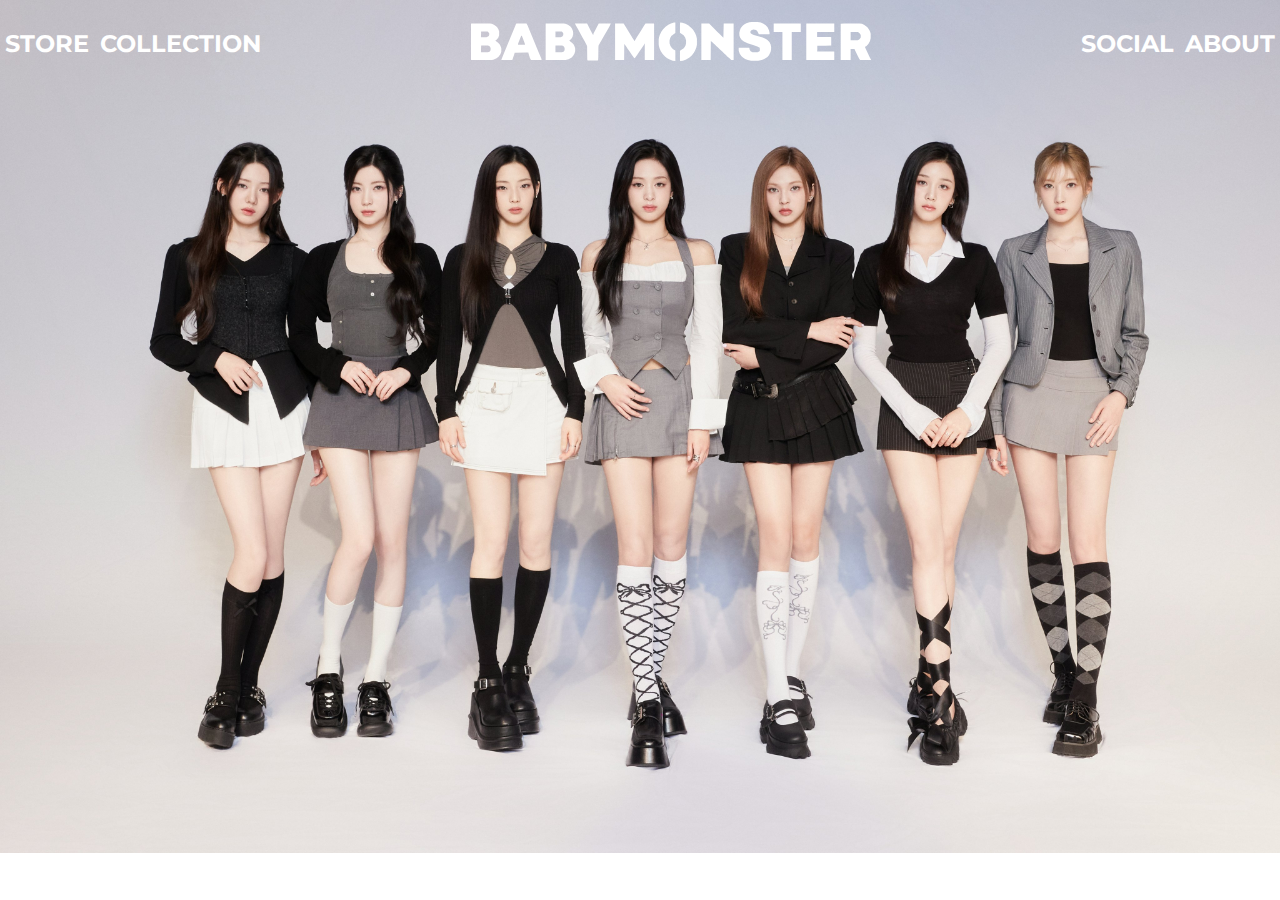
==== index.html @ 0976c5da "changes" ====
<!DOCTYPE html>
<html lang="en">
<head>
    <meta charset="utf-8">
	<meta name="viewport" content="width=device-width">
	<title>ASG 1</title>
	<link href="Normalize.css" rel="stylesheet" type="text/css" />
	<link href="style.css" rel="stylesheet" type="text/css" />
	<link rel="preconnect" href="https://fonts.googleapis.com">
	<link rel="preconnect" href="https://fonts.gstatic.com" crossorigin>
	<link href="https://fonts.googleapis.com/css2?family=Agdasima:wght@400;700&family=Montserrat:ital,wght@0,100..900;1,100..900&family=Open+Sans:ital,wght@0,300..800;1,300..800&display=swap" rel="stylesheet">
</head>
<body>
	<header>
		<nav>
			<h2 id="store">STORE</h2>
			<h2 id="collection">COLLECTION</h2>
			<a href="https://jeffnwee.github.io/asg-1/"><img src="img/BABYMONSTER Logo.svg" alt="BABYMONSTER Logo" id="main_logo"></a>
			<h2 id="social">SOCIAL</h2>
			<h2 id="about">ABOUT</h2>
		</nav>
	</header>
</body>
---- style.css ----
body {
    background-image: url(img/BABYMONSTER\ Background\ Image.jpg);
    background-size: 100%;
    background-repeat: no-repeat;
    max-width: 100%;
    height: auto;
}

nav {
    display: flex;
    flex-flow: row;
    justify-content: space-around;
    align-items: center;
    margin-top: 10px;  
}

#collection {
    margin-right: 200px;
}

#social {
    margin-left: 200px;
}

#main_logo {
    width: 400px;
    height: auto;
}

h2 {
    font-family: "Montserrat";
    font-weight: 700;
    color: white;
}
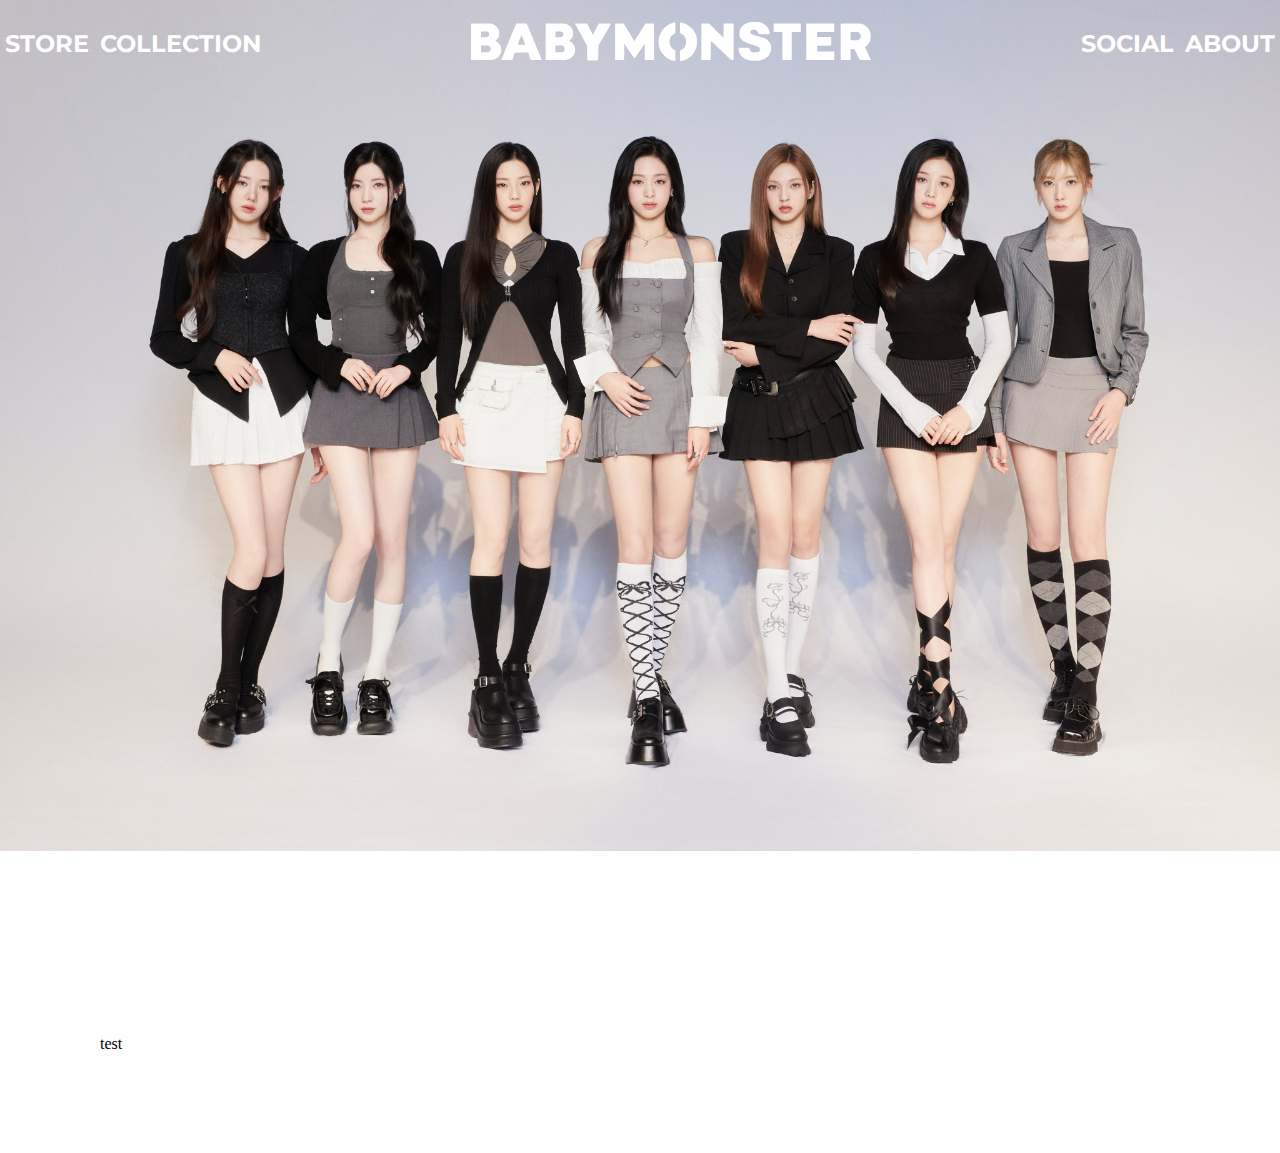
==== commit edd3dc28: "12/11" ====
--- a/index.html
+++ b/index.html
@@ -20,4 +20,8 @@
 			<h2 id="about">ABOUT</h2>
 		</nav>
 	</header>
+	<section class="wrapper">
+		<img id="page1" class="page1" src="img/BABYMONSTER Background Image.jpg" alt="">
+		<div id="page2">test</div>
+	</section>
 </body>--- a/style.css
+++ b/style.css
@@ -1,9 +1,6 @@
 body {
-    background-image: url(img/BABYMONSTER\ Background\ Image.jpg);
-    background-size: 100%;
-    background-repeat: no-repeat;
-    max-width: 100%;
-    height: auto;
+    scroll-snap-type: y mandatory;
+    overflow-y: scroll;
 }
 
 nav {
@@ -11,7 +8,11 @@
     flex-flow: row;
     justify-content: space-around;
     align-items: center;
-    margin-top: 10px;  
+    margin-top: 10px; 
+}
+
+header {
+    position: relative;
 }
 
 #collection {
@@ -32,3 +33,17 @@
     font-weight: 700;
     color: white;
 }
+
+#page1 {
+    position: relative;
+    background-size: 100%;
+    background-repeat: no-repeat;
+    max-width: 100%;
+    height: auto;
+    z-index: -1;
+    top: -80px;
+}
+
+#page2 {
+    padding: 100px; 
+}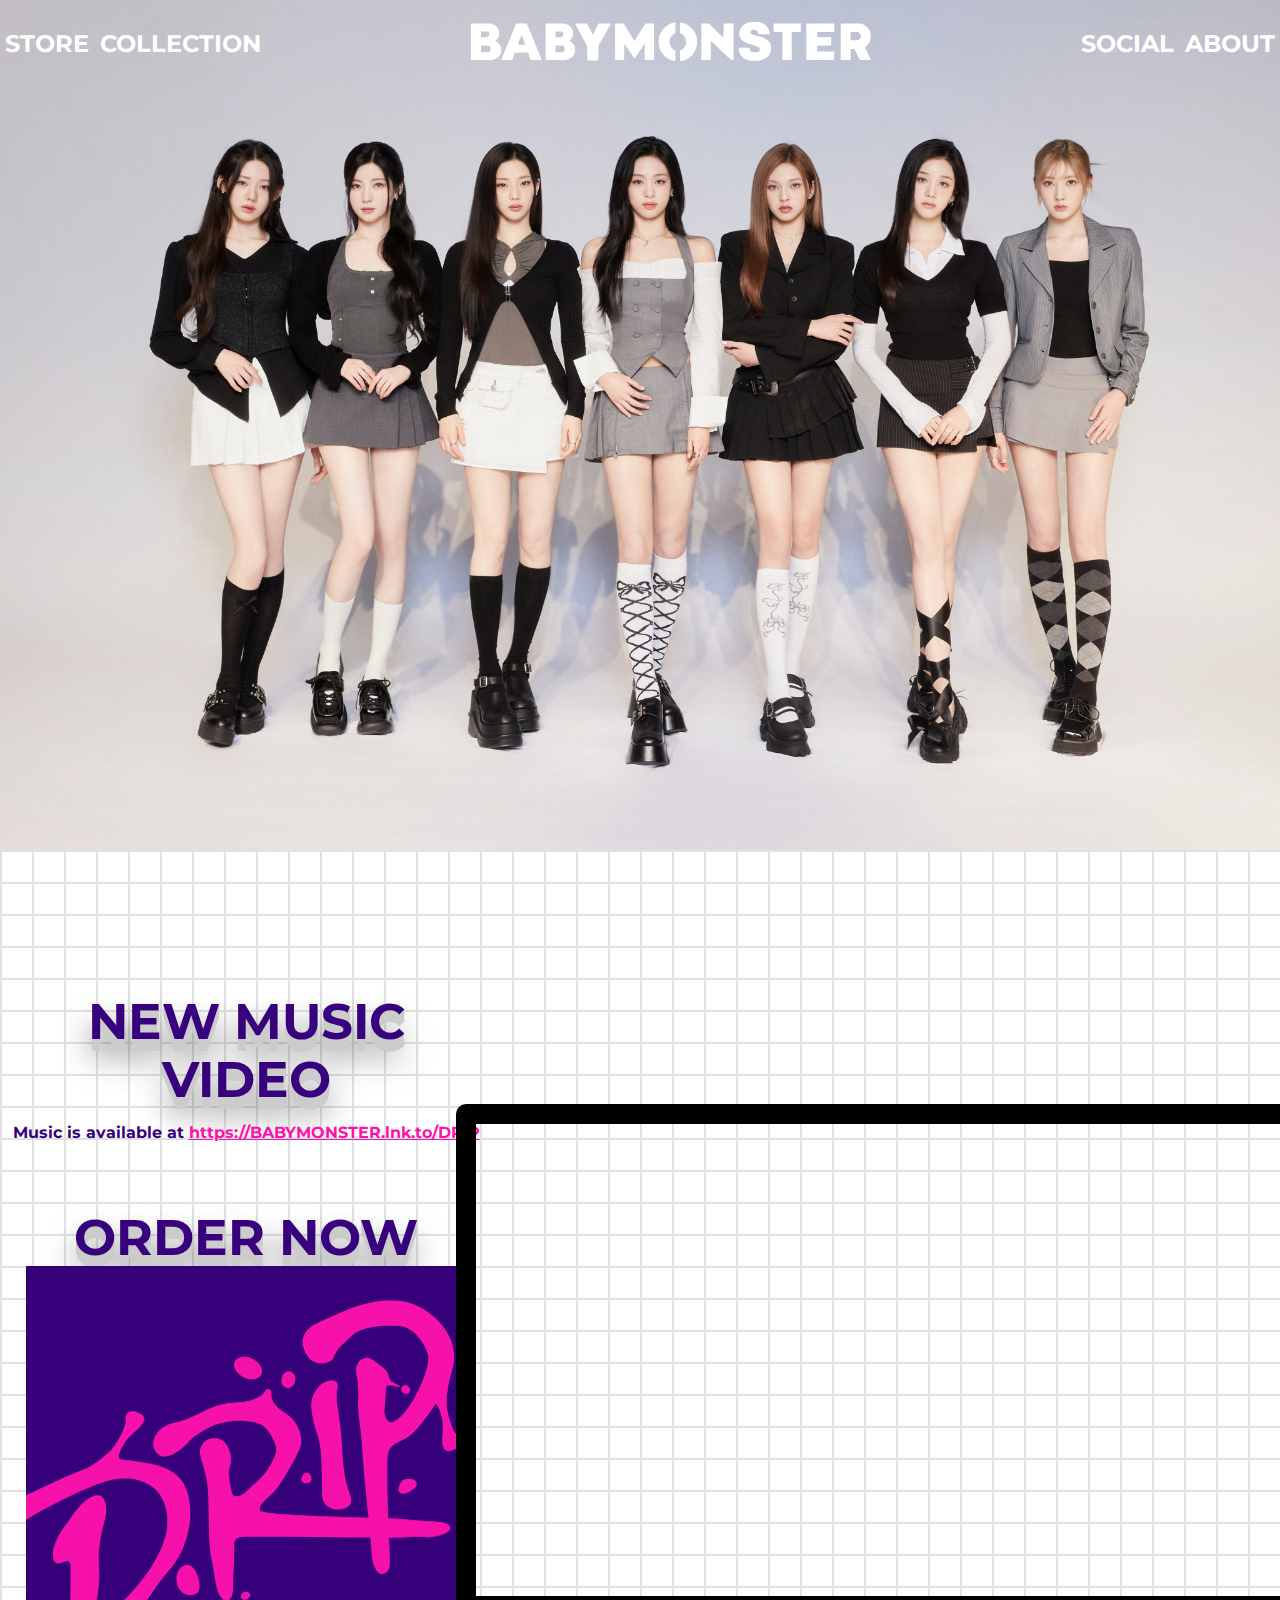
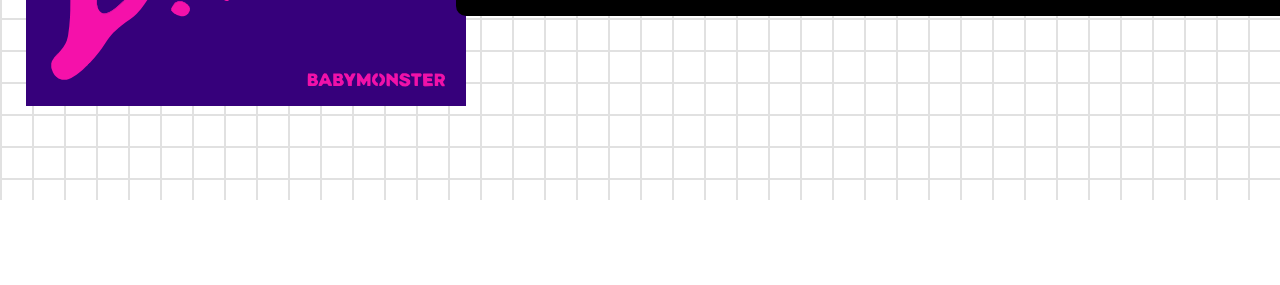
==== commit f6f5b350: "12/11" ====
--- a/index.html
+++ b/index.html
@@ -20,8 +20,18 @@
 			<h2 id="about">ABOUT</h2>
 		</nav>
 	</header>
-	<section class="wrapper">
-		<img id="page1" class="page1" src="img/BABYMONSTER Background Image.jpg" alt="">
-		<div id="page2">test</div>
-	</section>
-</body>+	<div class="wrapper">
+		<img id="page1" class="page1" src="img/BABYMONSTER Background Image.jpg" alt="BABYMONSTER Background">
+		<section id="page2">
+			<div class="left-content">
+				<h3 id="news_title">NEW MUSIC VIDEO</h3>
+				<p class="page2_content">Music is available at <a id="drip_link" href="https://BABYMONSTER.lnk.to/DRIP">https://BABYMONSTER.lnk.to/DRIP</a></p>
+				<p id="order_now">ORDER NOW</p>
+				<img src="img/drip album.svg" alt="DRIP Album">
+			</div>
+			<div class="right-content">
+				<iframe id="drip_video" width="840" height="472.5" src="https://www.youtube.com/embed/Zp-Jhuhq0bQ?si=-luTTjIIxSfzU5Ah" title="DRIP M/V" frameborder="0" allow="accelerometer; autoplay; clipboard-write; encrypted-media; gyroscope; picture-in-picture; web-share" referrerpolicy="strict-origin-when-cross-origin" allowfullscreen></iframe>
+			</div>
+		</section>
+	</div>
+</body>	--- a/style.css
+++ b/style.css
@@ -45,5 +45,94 @@
 }
 
 #page2 {
-    padding: 100px; 
+    position: relative;
+    display: flex;
+    justify-content: center;
+    align-items: center;
+    height: 100vh;
+    padding-top: 50px;
+    background-image: linear-gradient(#e1e1e1 2px, transparent 2px), linear-gradient(to right, #e1e1e1 2px, transparent 2px);
+    background-size: 32px 32px;
+    background-color: #ffffff;
+    top: -85px;
+    gap: 20px;
+}
+
+.left-content, .right-content {
+    display: flex;
+    flex-direction: column;
+    align-items: center;
+}
+
+.left-content {
+    width: 40%;
+}
+
+.right-content {
+    width: 60%;
+}
+
+.content-center {
+    display: flex;
+    flex-direction: column;
+    align-items: center;
+}
+
+#news_title {
+    font-family: "Montserrat";
+    font-weight: 700;
+    color: #37007c;
+    font-size: 50px;
+    margin: 0;
+    text-align: center;
+    text-shadow: 0 1px 0 #ccc, 0 2px 0 #ccc,
+                0 3px 0 #ccc, 0 4px 0 #ccc,
+                0 5px 0 #ccc, 0 6px 0 #ccc,
+                0 7px 0 #ccc, 0 8px 0 #ccc,
+                0 9px 0 #ccc, 0 10px 0 #ccc,
+                0 11px 0 #ccc, 0 12px 0 #ccc,
+                0 20px 30px rgba(0, 0, 0, 0.5);
+}
+
+#drip_video {
+    margin-top: 20px;
+    border-style: solid;
+    border-width: 20px;
+    border-radius: 10px;
+}
+
+.page2_content {
+    font-family: "Montserrat";
+    font-weight: 700;
+    color: #37007c;
+}
+
+#order_now {
+    font-family: "Montserrat";
+    font-weight: 700;
+    color: #37007c;
+    font-size: 50px;
+    margin: 0;
+    margin-top: 50px;
+    text-align: center;
+    text-shadow: 0 1px 0 #ccc, 0 2px 0 #ccc,
+                0 3px 0 #ccc, 0 4px 0 #ccc,
+                0 5px 0 #ccc, 0 6px 0 #ccc,
+                0 7px 0 #ccc, 0 8px 0 #ccc,
+                0 9px 0 #ccc, 0 10px 0 #ccc,
+                0 11px 0 #ccc, 0 12px 0 #ccc,
+                0 20px 30px rgba(0, 0, 0, 0.5);
+}
+
+#drip_link {
+    box-shadow: inset 0 0 0 0 #f913ab;
+    color: #f913ab;
+    margin: 0 -.25rem;
+    padding: 0 .25rem;
+    transition: color .3s ease-in-out, box-shadow .3s ease-in-out;
+}
+
+#drip_link:hover {
+    box-shadow: inset 300px 0 0 0 #f913ab;
+    color: white;
 }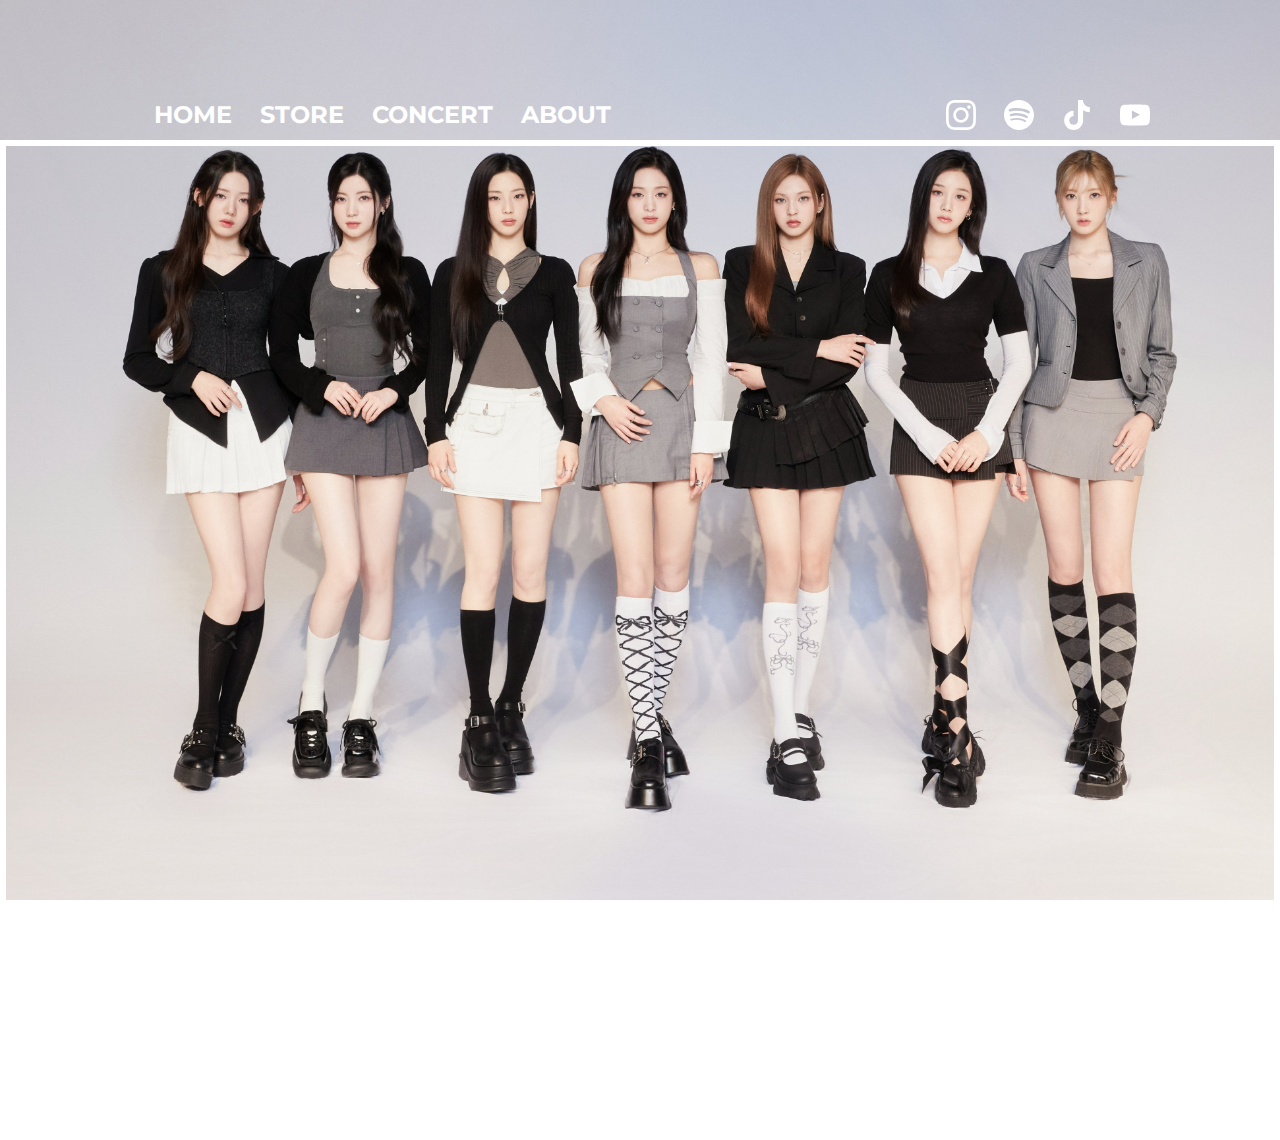
==== commit 8b3d61ac: "25/11" ====
--- a/index.html
+++ b/index.html
@@ -13,25 +13,20 @@
 <body>
 	<header>
 		<nav>
-			<h2 id="store">STORE</h2>
-			<h2 id="collection">COLLECTION</h2>
-			<a href="https://jeffnwee.github.io/asg-1/"><img src="img/BABYMONSTER Logo.svg" alt="BABYMONSTER Logo" id="main_logo"></a>
-			<h2 id="social">SOCIAL</h2>
+			<h2 id="store">HOME</h2>
+			<h2 id="collection">STORE</h2>
+			<h2 id="social">CONCERT</h2>
 			<h2 id="about">ABOUT</h2>
-		</nav>
+			<img class="social-icons" id="instagram" src="img/instagram.svg" alt="Instagram Logo">
+			<img class="social-icons" id="spotify" src="img/spotify.svg" alt="Spotify Logo">
+			<img class="social-icons" id="tiktok" src="img/tiktok.svg" alt="TikTok Logo">
+			<img class="social-icons" id="youtube" src="img/youtube.svg" alt="Youtube Logo">
+		</nav>	
 	</header>
 	<div class="wrapper">
+		<div class="box-container">
+			<div class="box"></div>
+		</div>
 		<img id="page1" class="page1" src="img/BABYMONSTER Background Image.jpg" alt="BABYMONSTER Background">
-		<section id="page2">
-			<div class="left-content">
-				<h3 id="news_title">NEW MUSIC VIDEO</h3>
-				<p class="page2_content">Music is available at <a id="drip_link" href="https://BABYMONSTER.lnk.to/DRIP">https://BABYMONSTER.lnk.to/DRIP</a></p>
-				<p id="order_now">ORDER NOW</p>
-				<img src="img/drip album.svg" alt="DRIP Album">
-			</div>
-			<div class="right-content">
-				<iframe id="drip_video" width="840" height="472.5" src="https://www.youtube.com/embed/Zp-Jhuhq0bQ?si=-luTTjIIxSfzU5Ah" title="DRIP M/V" frameborder="0" allow="accelerometer; autoplay; clipboard-write; encrypted-media; gyroscope; picture-in-picture; web-share" referrerpolicy="strict-origin-when-cross-origin" allowfullscreen></iframe>
-			</div>
-		</section>
 	</div>
 </body>	--- a/style.css
+++ b/style.css
@@ -1,6 +1,22 @@
+* {
+    margin: 0;
+    padding: 0;
+    box-sizing: border-box;
+}
+
 body {
     scroll-snap-type: y mandatory;
     overflow-y: scroll;
+    margin: 0;
+    height: auto;
+    background-color: transparent; /* Ensure the body has no color */
+}
+
+header {
+    position: relative;
+    z-index: 2; /* Keep the nav bar above the image */
+    margin: 0;
+    padding: 0;
 }
 
 nav {
@@ -8,131 +24,69 @@
     flex-flow: row;
     justify-content: space-around;
     align-items: center;
-    margin-top: 10px; 
-}
-
-header {
-    position: relative;
-}
-
-#collection {
-    margin-right: 200px;
-}
-
-#social {
-    margin-left: 200px;
-}
-
-#main_logo {
-    width: 400px;
-    height: auto;
+    position: absolute; /* Make the nav not fixed, but still positioned */
+    top: 0; /* Position it at the top of the screen */
+    width: 80%;
+    padding: 20px 0;
+    z-index: 3; /* Ensure it is above the background */
+    background-color: transparent;
+    margin-top: 80px;
+    margin-left: 140px;
 }
 
 h2 {
     font-family: "Montserrat";
     font-weight: 700;
     color: white;
+    font-size: 1.5rem; /* Adjust font size */
+}
+
+.social-icons {
+    width: 30px;
+    height: 30px;
+    margin: 0; /* Add space between social icons */
+}
+
+.wrapper {
+    position: relative;
+    padding-top: 90px; /* Space for the nav bar, pushing down the content */
 }
 
 #page1 {
-    position: relative;
-    background-size: 100%;
-    background-repeat: no-repeat;
-    max-width: 100%;
-    height: auto;
-    z-index: -1;
-    top: -80px;
+    position: absolute;
+    top: 0;
+    left: 0;
+    width: 100%;
+    height: 100vh; /* Ensure the background fills the viewport */
+    object-fit: cover; /* Ensure the image stretches to fill the area */
+    object-position: top; /* Make sure the top part of the image is visible */
+    z-index: -1; /* Ensure the background stays behind the content */
 }
 
-#page2 {
-    position: relative;
+.box-container {
     display: flex;
     justify-content: center;
     align-items: center;
-    height: 100vh;
-    padding-top: 50px;
-    background-image: linear-gradient(#e1e1e1 2px, transparent 2px), linear-gradient(to right, #e1e1e1 2px, transparent 2px);
-    background-size: 32px 32px;
-    background-color: #ffffff;
-    top: -85px;
-    gap: 20px;
+    position: absolute;
+    top: 50%;  /* Vertically center the box */
+    left: 50%;  /* Horizontally center the box */
+    transform: translate(-50%, -50%); /* Truly center the box */
+    width: 100%;
+    height: 100%;
 }
 
-.left-content, .right-content {
-    display: flex;
-    flex-direction: column;
-    align-items: center;
+.box {
+    width: 1450px;
+    height: 1000px;
+    border: 6px solid white;
+    background-color: transparent;
+    margin-top: 1190px;
 }
 
-.left-content {
-    width: 40%;
+#about {
+    margin-right: 10%;
 }
 
-.right-content {
-    width: 60%;
+#instagram {
+    margin-left: 20%;
 }
-
-.content-center {
-    display: flex;
-    flex-direction: column;
-    align-items: center;
-}
-
-#news_title {
-    font-family: "Montserrat";
-    font-weight: 700;
-    color: #37007c;
-    font-size: 50px;
-    margin: 0;
-    text-align: center;
-    text-shadow: 0 1px 0 #ccc, 0 2px 0 #ccc,
-                0 3px 0 #ccc, 0 4px 0 #ccc,
-                0 5px 0 #ccc, 0 6px 0 #ccc,
-                0 7px 0 #ccc, 0 8px 0 #ccc,
-                0 9px 0 #ccc, 0 10px 0 #ccc,
-                0 11px 0 #ccc, 0 12px 0 #ccc,
-                0 20px 30px rgba(0, 0, 0, 0.5);
-}
-
-#drip_video {
-    margin-top: 20px;
-    border-style: solid;
-    border-width: 20px;
-    border-radius: 10px;
-}
-
-.page2_content {
-    font-family: "Montserrat";
-    font-weight: 700;
-    color: #37007c;
-}
-
-#order_now {
-    font-family: "Montserrat";
-    font-weight: 700;
-    color: #37007c;
-    font-size: 50px;
-    margin: 0;
-    margin-top: 50px;
-    text-align: center;
-    text-shadow: 0 1px 0 #ccc, 0 2px 0 #ccc,
-                0 3px 0 #ccc, 0 4px 0 #ccc,
-                0 5px 0 #ccc, 0 6px 0 #ccc,
-                0 7px 0 #ccc, 0 8px 0 #ccc,
-                0 9px 0 #ccc, 0 10px 0 #ccc,
-                0 11px 0 #ccc, 0 12px 0 #ccc,
-                0 20px 30px rgba(0, 0, 0, 0.5);
-}
-
-#drip_link {
-    box-shadow: inset 0 0 0 0 #f913ab;
-    color: #f913ab;
-    margin: 0 -.25rem;
-    padding: 0 .25rem;
-    transition: color .3s ease-in-out, box-shadow .3s ease-in-out;
-}
-
-#drip_link:hover {
-    box-shadow: inset 300px 0 0 0 #f913ab;
-    color: white;
-}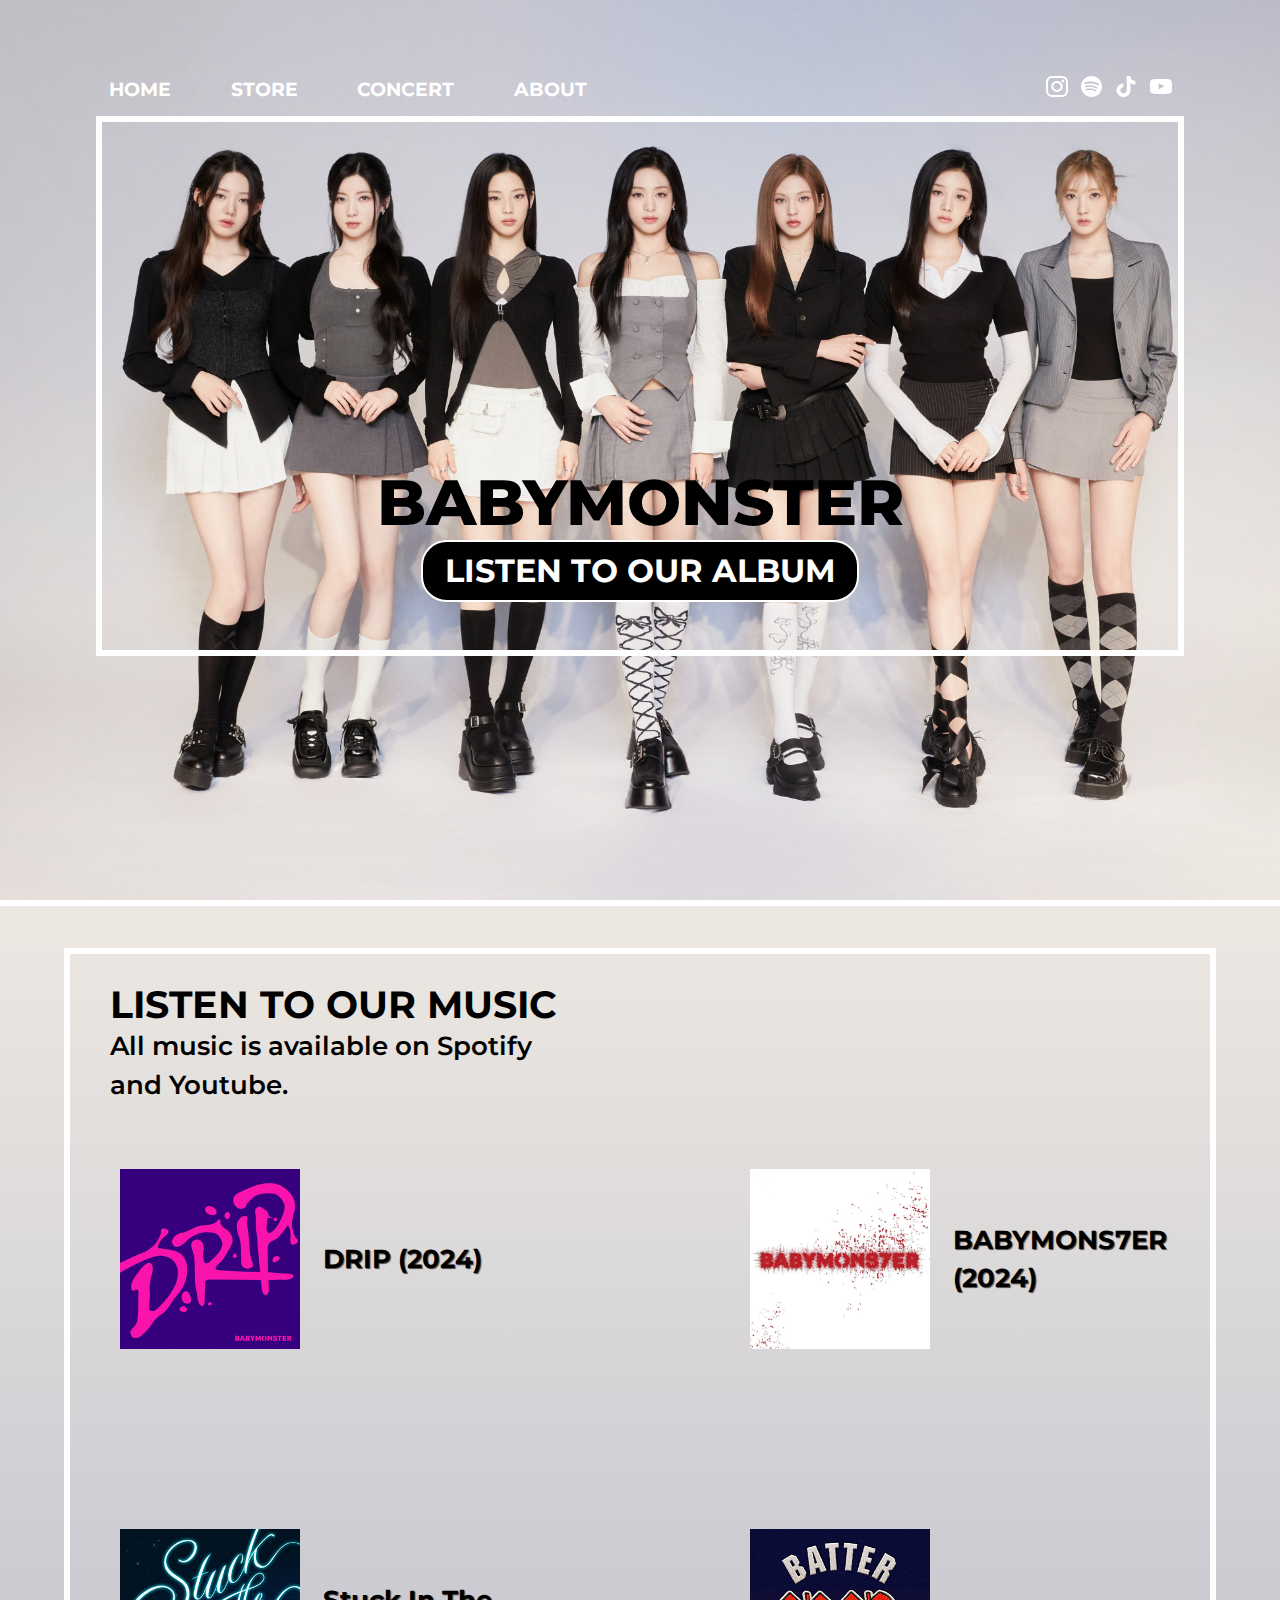
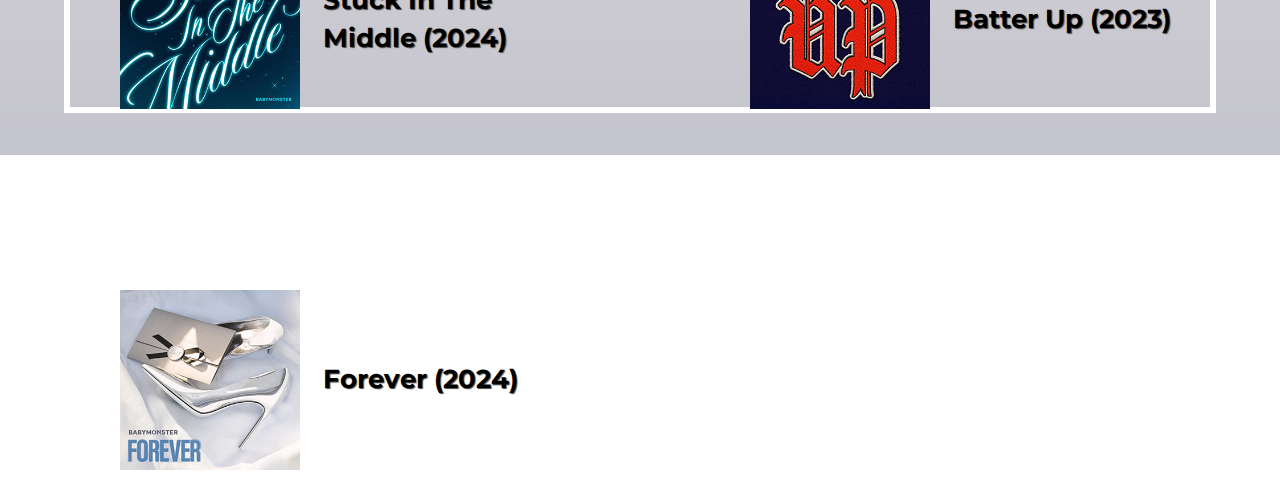
==== commit 342027cd: "28/11" ====
--- a/index.html
+++ b/index.html
@@ -2,31 +2,91 @@
 <html lang="en">
 <head>
     <meta charset="utf-8">
-	<meta name="viewport" content="width=device-width">
-	<title>ASG 1</title>
-	<link href="Normalize.css" rel="stylesheet" type="text/css" />
-	<link href="style.css" rel="stylesheet" type="text/css" />
-	<link rel="preconnect" href="https://fonts.googleapis.com">
-	<link rel="preconnect" href="https://fonts.gstatic.com" crossorigin>
-	<link href="https://fonts.googleapis.com/css2?family=Agdasima:wght@400;700&family=Montserrat:ital,wght@0,100..900;1,100..900&family=Open+Sans:ital,wght@0,300..800;1,300..800&display=swap" rel="stylesheet">
+    <meta name="viewport" content="width=device-width">
+    <title>BABYMONSTER</title>
+    <link href="Normalize.css" rel="stylesheet" type="text/css" />
+    <link href="style.css" rel="stylesheet" type="text/css" />
+    <link rel="preconnect" href="https://fonts.googleapis.com">
+    <link rel="preconnect" href="https://fonts.gstatic.com" crossorigin>
+    <link href="https://fonts.googleapis.com/css2?family=Agdasima:wght@400;700&family=Montserrat:ital,wght@0,100..900;1,100..900&family=Open+Sans:ital,wght@0,300..800;1,300..800&display=swap" rel="stylesheet">
 </head>
 <body>
-	<header>
-		<nav>
-			<h2 id="store">HOME</h2>
-			<h2 id="collection">STORE</h2>
-			<h2 id="social">CONCERT</h2>
-			<h2 id="about">ABOUT</h2>
-			<img class="social-icons" id="instagram" src="img/instagram.svg" alt="Instagram Logo">
-			<img class="social-icons" id="spotify" src="img/spotify.svg" alt="Spotify Logo">
-			<img class="social-icons" id="tiktok" src="img/tiktok.svg" alt="TikTok Logo">
-			<img class="social-icons" id="youtube" src="img/youtube.svg" alt="Youtube Logo">
-		</nav>	
-	</header>
-	<div class="wrapper">
-		<div class="box-container">
-			<div class="box"></div>
-		</div>
-		<img id="page1" class="page1" src="img/BABYMONSTER Background Image.jpg" alt="BABYMONSTER Background">
-	</div>
-</body>	+    <section id="page1">
+        <header>
+            <nav>
+                <div id="nav-box-words">
+                    <a class="nav-bar" id="home" href="index.html">HOME</a>
+                    <a class="nav-bar" id="store" href="store.html">STORE</a>
+                    <a class="nav-bar" id="concert" href="concert.html">CONCERT</a>
+                    <a class="nav-bar" id="about" href="about.html">ABOUT</a>
+                </div>
+                <div id="nav-box-social">
+                    <a href="https://www.instagram.com/babymonster_ygofficial/?hl=en" target="_blank">
+                        <img class="social-icons" id="instagram" src="img/instagram.svg" alt="Instagram Logo">
+                    </a>
+                    <a href="https://open.spotify.com/artist/1SIocsqdEefUTE6XKGUiVS" target="_blank">
+                        <img class="social-icons" id="spotify" src="img/spotify.svg" alt="Spotify Logo">
+                    </a>
+                    <a href="https://www.tiktok.com/@babymonster_yg_tiktok?lang=en" target="_blank">
+                        <img class="social-icons" id="tiktok" src="img/tiktok.svg" alt="TikTok Logo">
+                    </a>
+                    <a href="https://www.youtube.com/channel/UCqwUnggBBct-AY2lAdI88jQ" target="_blank">
+                        <img class="social-icons" id="youtube" src="img/youtube.svg" alt="Youtube Logo">
+                    </a>
+                </div>
+            </nav>
+        </header>
+        <div class="box-container">
+            <div class="box">
+                <div class="box-content">
+                    <p class="main-logo">BABYMONSTER</p>
+                    <button class="album-button" onclick="scrollToPage2()">LISTEN TO OUR ALBUM</button>
+                </div>
+            </div>
+        </div>
+    </section>
+    <section id="page2">
+        <div class="box-container">
+            <div class="box">
+                <div class="box-content">
+                    <h2>LISTEN TO OUR MUSIC</h2>
+                    <p>All music is available on Spotify<br>and Youtube.</p>
+                    <div class="album-content">
+                        <div class="album">
+                            <a href="https://open.spotify.com/album/6Lp82GTJXzgtIopT0g7N7k?si=uk6y55k2RQSVbbXw8c08iQ" target="_blank">
+                                <img src="img/DRIP.jpeg" alt="DRIP Album" width="316px" height="316px">
+                                <p>DRIP (2024)</p>
+                            </a>
+                        </div>
+                        <div class="album">
+                            <a href="https://open.spotify.com/album/0eSbsl3j8jz96LC2NCLPc4?si=ACvRfNjORsu-9yklC9oc8w" target="_blank">
+                                <img src="img/babymons7er.jpg" alt="BABYMONS7ER Album">
+                                <p>BABYMONS7ER (2024)</p>
+                            </a>
+                        </div>
+                        <div class="album">
+                            <a href="https://open.spotify.com/album/7anlDz5EpVJ4aXmWvaSbzM?si=qaqbuiLOR4yC8idnhZsmvA" target="_blank">
+                                <img src="img/stuck-in-the-middle.png" alt="Stuck In The Middle Album">
+                                <p>Stuck In The Middle (2024)</p>
+                            </a>
+                        </div>
+                        <div class="album">
+                            <a href="https://open.spotify.com/album/2CSQuvvt3XHLDX36O3nRv7?si=lZfY7176QaKPV-OyTm6aSw" target="_blank">
+                                <img src="img/batter-up.png" alt="Batter Up Album">
+                                <p>Batter Up (2023)</p>
+                            </a>
+                        </div>
+                        <div class="album">
+                            <a href="https://open.spotify.com/album/0OY9cZ5lO1htGmLYC4eX4B?si=_5cH0dFXRw-0vH7W7krD1w" target="_blank">
+                                <img src="img/forever.png" alt="Forever Album">
+                                <p>Forever (2024)</p>
+                            </a>
+                        </div>
+                    </div>
+                </div>
+            </div>
+        </div>
+    </section>
+    <script src="script.js"></script>
+</body>
+</html>
--- a/style.css
+++ b/style.css
@@ -8,85 +8,424 @@
     scroll-snap-type: y mandatory;
     overflow-y: scroll;
     margin: 0;
+    height: 100%;
+    display: flex;
+    flex-direction: column;
+}
+
+/* Home Page */
+
+#page1 {
+    height: 100vh;
+    background-image: url('img/BABYMONSTER Background Image.jpg');
+    background-size: cover;
+    background-position: center top;
+    background-repeat: no-repeat;
+    scroll-snap-align: start;
+    position: relative;  
+}
+
+header {
+    position: absolute;
+    z-index: 2;
+    width: 100%;
+    top: 8.4%; 
+    left: 0;
+}
+
+nav {
+    display: flex;
+    justify-content: space-between;
+    align-items: center;
+    padding: 0;
+    background-color: transparent;
+    max-width: 80%;
+    margin-left: 8.5%;
+}
+
+.nav-bar {
+    font-family: "Montserrat";
+    font-weight: 700;
+    color: white;
+    font-size: 1.5vw;
+    text-decoration: none;
+}
+
+#nav-box-words {
+    display: flex;
+    justify-content: space-around;
+    gap: 20%;
+}
+
+#nav-box-social {
+    display: flex;
+    justify-content: space-between;
+    align-items: center;
+    gap: 15%;
+}
+
+.social-icons {
+    width: 1.7vw;
+    height: 1.7vw;
+}
+
+#page1 .box-container {
+    display: flex;
+    justify-content: center;
+    align-items: center;
+    height: 100%;
+}
+
+#page1 .box {
+    width: 85%;
+    height: 60%;
+    border: 0.5vw solid white;
+    background-color: transparent;
+    margin-bottom: 10%;
+}
+
+.box-content {
+    text-align: center;
+}
+
+.main-logo {
+    margin-top: 32%;
+    font-family: "Montserrat";
+    font-weight: 800;
+    color: black;
+    font-size: 5vw;
+}
+
+.album-button {
+    cursor: pointer;
+    background-color: black;
+    color: white;
+    border: 0.2vw solid white;
+    border-radius: 2vw;
+    padding: 1% 2%;
+    font-family: "Montserrat";
+    font-weight: 700;
+    font-size: 2.5vw;
+}
+
+#page2 {
+    background-image: linear-gradient(#EDE8E2, #C4C4CE);
+    color: white;
+    height: 95vh;
+    text-align: center;
+    scroll-snap-align: start;
+    border-top: 0.5vw solid white;
+}
+
+#page2 .box-container {
+    display: flex;
+    justify-content: center;
+    align-items: center;
+    height: 100%;
+}
+
+#page2 .box {
+    width: 90%;
+    height: 90%;
+    border: 0.5vw solid white;
+    background-color: transparent;
+}
+
+#page2 h2 {
+    font-family: "Montserrat";
+    font-weight: 700;
+    color: black;
+    font-size: 3vw;
+}
+
+#page2 p {
+    font-family: "Montserrat";
+    font-weight: 600;
+    color: black;
+    font-size: 2vw;
+    line-height: 3vw;
+}
+
+#page2 .box-content {
+    text-align: left;
+    margin-top: 2.5%;
+    margin-left: 3.5%;
+}
+
+#page2 .album-content {
+    display: grid;
+    grid-template-columns: 1fr 1fr; 
+    gap: 10em; 
+    width: 100%;
+    margin-top: 5%;
+}
+
+#page2 .album-content .album {
+    display: flex; 
+    align-items: center; 
+    text-align: left;
+    padding: 0.8vw;
+}
+
+#page2 .album-content .album img {
+    max-width: 40%;
     height: auto;
-    background-color: transparent; /* Ensure the body has no color */
-}
-
-header {
+}
+
+#page2 .album-content .album a {
+    display: flex; 
+    align-items: center; 
+    text-decoration: none; 
+    gap: 1.8vw; 
+    color: inherit; 
     position: relative;
-    z-index: 2; /* Keep the nav bar above the image */
+}
+
+#page2 .album-content .album a p {
+    flex: 1; 
     margin: 0;
-    padding: 0;
-}
-
-nav {
-    display: flex;
-    flex-flow: row;
-    justify-content: space-around;
-    align-items: center;
-    position: absolute; /* Make the nav not fixed, but still positioned */
-    top: 0; /* Position it at the top of the screen */
+    font-family: "Montserrat", sans-serif;
+    font-weight: 700;
+    color: black;
+    font-size: 2vw;
+    text-shadow: 0.1vh 0.1vh 0.1vh rgb(74, 74, 74);
+}
+
+/*About Page*/
+
+#page1-about {
+    height: 100vh;
+    background-image: linear-gradient(#C4C4CE, #EDE8E2);
+    background-size: cover;
+    background-position: center top;
+    background-repeat: no-repeat;
+    scroll-snap-align: start;
+    position: relative;  
+}
+
+#page1-about .box-container2 {
+    display: flex;
+    justify-content: center;
+    align-items: center;
+    height: 100%;
+}
+
+#page1-about .box2 {
+    width: 85%;
+    height: 60%;
+    border: 0.5vw solid white;
+    margin-bottom: 10%;
+    display: flex;
+    justify-content: center;
+    align-items: center;
+    background-color: #A69595;
+}
+
+.carousel-container {
+    display: flex;
+    align-items: center;
+    justify-content: center;
+    position: relative;
+    width: 100%;
+    height: 100%;
+    overflow: hidden;
+}
+
+.carousel {
+    display: flex;
+    transition: transform 0.5s ease;
+    width: 100%;
+    height: 100%;
+}
+
+.profile {
+    flex-shrink: 0;
+    display: flex;
+    align-items: center; 
+    justify-content: center;
+    width: 100%;
+    text-align: left;
+    box-sizing: border-box;
+    flex-direction: row; 
+}
+
+.profile img {
+    width: 30%;
+    height: auto;
+    object-fit: contain;
+    margin-right: 3vw; 
+}
+
+.profile .text-container {
+    display: flex;
+    flex-direction: column; 
+    justify-content: center;
+}
+
+.profile h3, .profile p {
+    margin: 0;
+    color: white;
+}
+
+.profile p {
+    font-size: 2vw;
+    font-family: "Montserrat";
+    font-weight: 700;
+}
+
+.profile h3 {
+    font-size: 5vw;
+    font-style: italic;
+    font-family: "Montserrat";
+    font-weight: 800;
+}
+
+
+.carousel-btn {
+    background-color: transparent;
+    border: none;
+    font-size: 4vw;
+    cursor: pointer;
+    position: absolute;
+    z-index: 2;
+    top: 50%;
+    transform: translateY(-50%);
+    color: white;
+}
+
+.carousel-btn.prev {
+    left: 5%;
+}
+
+.carousel-btn.next {
+    right: 5%;
+}
+
+/* Concert Page */
+
+#page1-concert header {
+    position: absolute;
+    z-index: 2;
+    width: 100%;
+    top: 4.4%;
+    left: 0;
+}
+
+#page1-concert {
+    height: auto;
+    min-height: 100vh;
+    background-image: linear-gradient(#C4C4CE, #EDE8E2);
+    background-size: cover;
+    background-position: center top;
+    background-repeat: no-repeat;
+    scroll-snap-align: start;
+    position: relative;  
+    padding-bottom: 5%;
+}
+
+#page1-concert .box-container3 {
+    display: flex;
+    justify-content: center;
+    align-items: flex-start;
+    height: 100%;
+}
+
+#page1-concert .box3 {
+    width: 85%;
+    position: relative;
+    top: 12.5vh;
+    border: 0.5vw solid white;
+    margin-bottom: 10%;
+    display: flex;
+    justify-content: center;
+    align-items: center;
+    background-image: linear-gradient(#5A2626, #C05151);
+}
+
+.box-content3 {
+    text-align: center;
+}
+
+#page1-concert .box-content3 .main-logo2 {
     width: 80%;
-    padding: 20px 0;
-    z-index: 3; /* Ensure it is above the background */
-    background-color: transparent;
-    margin-top: 80px;
-    margin-left: 140px;
-}
-
-h2 {
-    font-family: "Montserrat";
-    font-weight: 700;
-    color: white;
-    font-size: 1.5rem; /* Adjust font size */
-}
-
-.social-icons {
-    width: 30px;
-    height: 30px;
-    margin: 0; /* Add space between social icons */
-}
-
-.wrapper {
-    position: relative;
-    padding-top: 90px; /* Space for the nav bar, pushing down the content */
-}
-
-#page1 {
-    position: absolute;
-    top: 0;
-    left: 0;
-    width: 100%;
-    height: 100vh; /* Ensure the background fills the viewport */
-    object-fit: cover; /* Ensure the image stretches to fill the area */
-    object-position: top; /* Make sure the top part of the image is visible */
-    z-index: -1; /* Ensure the background stays behind the content */
-}
-
-.box-container {
-    display: flex;
-    justify-content: center;
-    align-items: center;
-    position: absolute;
-    top: 50%;  /* Vertically center the box */
-    left: 50%;  /* Horizontally center the box */
-    transform: translate(-50%, -50%); /* Truly center the box */
-    width: 100%;
-    height: 100%;
-}
-
-.box {
-    width: 1450px;
-    height: 1000px;
-    border: 6px solid white;
-    background-color: transparent;
-    margin-top: 1190px;
-}
-
-#about {
-    margin-right: 10%;
-}
-
-#instagram {
-    margin-left: 20%;
-}
+    height: auto;
+    margin-top: 10%;
+}
+
+#page1-concert .box-content3 h3 {
+    font-family: "Rubik Doodle Shadow";
+    font-weight: 500;
+    color: white;
+    font-size: 5vw;
+}
+
+#page1-concert .box-content3 #hello {
+    margin-top: 20%;
+}
+
+#page1-concert .box-content3 #tour-title {
+    font-family: "Montserrat";
+    font-weight: 700;
+    color: white;
+    font-size: 2vw;
+}
+
+#page1-concert .box-content3 h4 {
+    font-family: "Rubik Doodle Shadow";
+    font-weight: 500;
+    color: white;
+    font-size: 3vw;
+    margin-top: 20%;
+    margin-bottom: 1%;
+}
+
+#page1-concert .box-content3 .schedule p {
+    font-family: "Montserrat";
+    font-weight: 700;
+    color: white;
+    font-size: 2vw;
+    line-height: 3vw;
+}
+
+#page1-concert .box-content3 .sponsorship p {
+    font-family: "Montserrat";
+    font-weight: 700;
+    color: white;
+    font-size: 2vw;
+    line-height: 3vw;
+}
+
+#page1-concert .box-content3 .schedule-container {
+    border-top: 0.2vw solid white;
+    border-bottom: 0.2vw solid white;
+    width: 100%;
+}
+
+#page1-concert .box-content3 .schedule {
+    border-bottom: 0.1vw solid white;
+    padding: 2vh 0;
+    display: flex;
+    flex-direction: row;
+    justify-content: space-between;
+    margin: 0 1% 0 1%;
+}
+
+#page1-concert .box-content3 .schedule:last-child {
+    border-bottom: none;
+}
+
+#page1-concert .box-content3 .country {
+    color: #531B1B !important;
+    font-style: italic;
+    font-weight: 900 !important;
+}
+
+#page1-concert .box-content3 .sponsorship {
+    margin-top: 20%;
+    margin-bottom: 5%;
+}
+
+.sponsorship-email {
+    color: #531B1B !important;
+    font-weight: 800 !important;
+}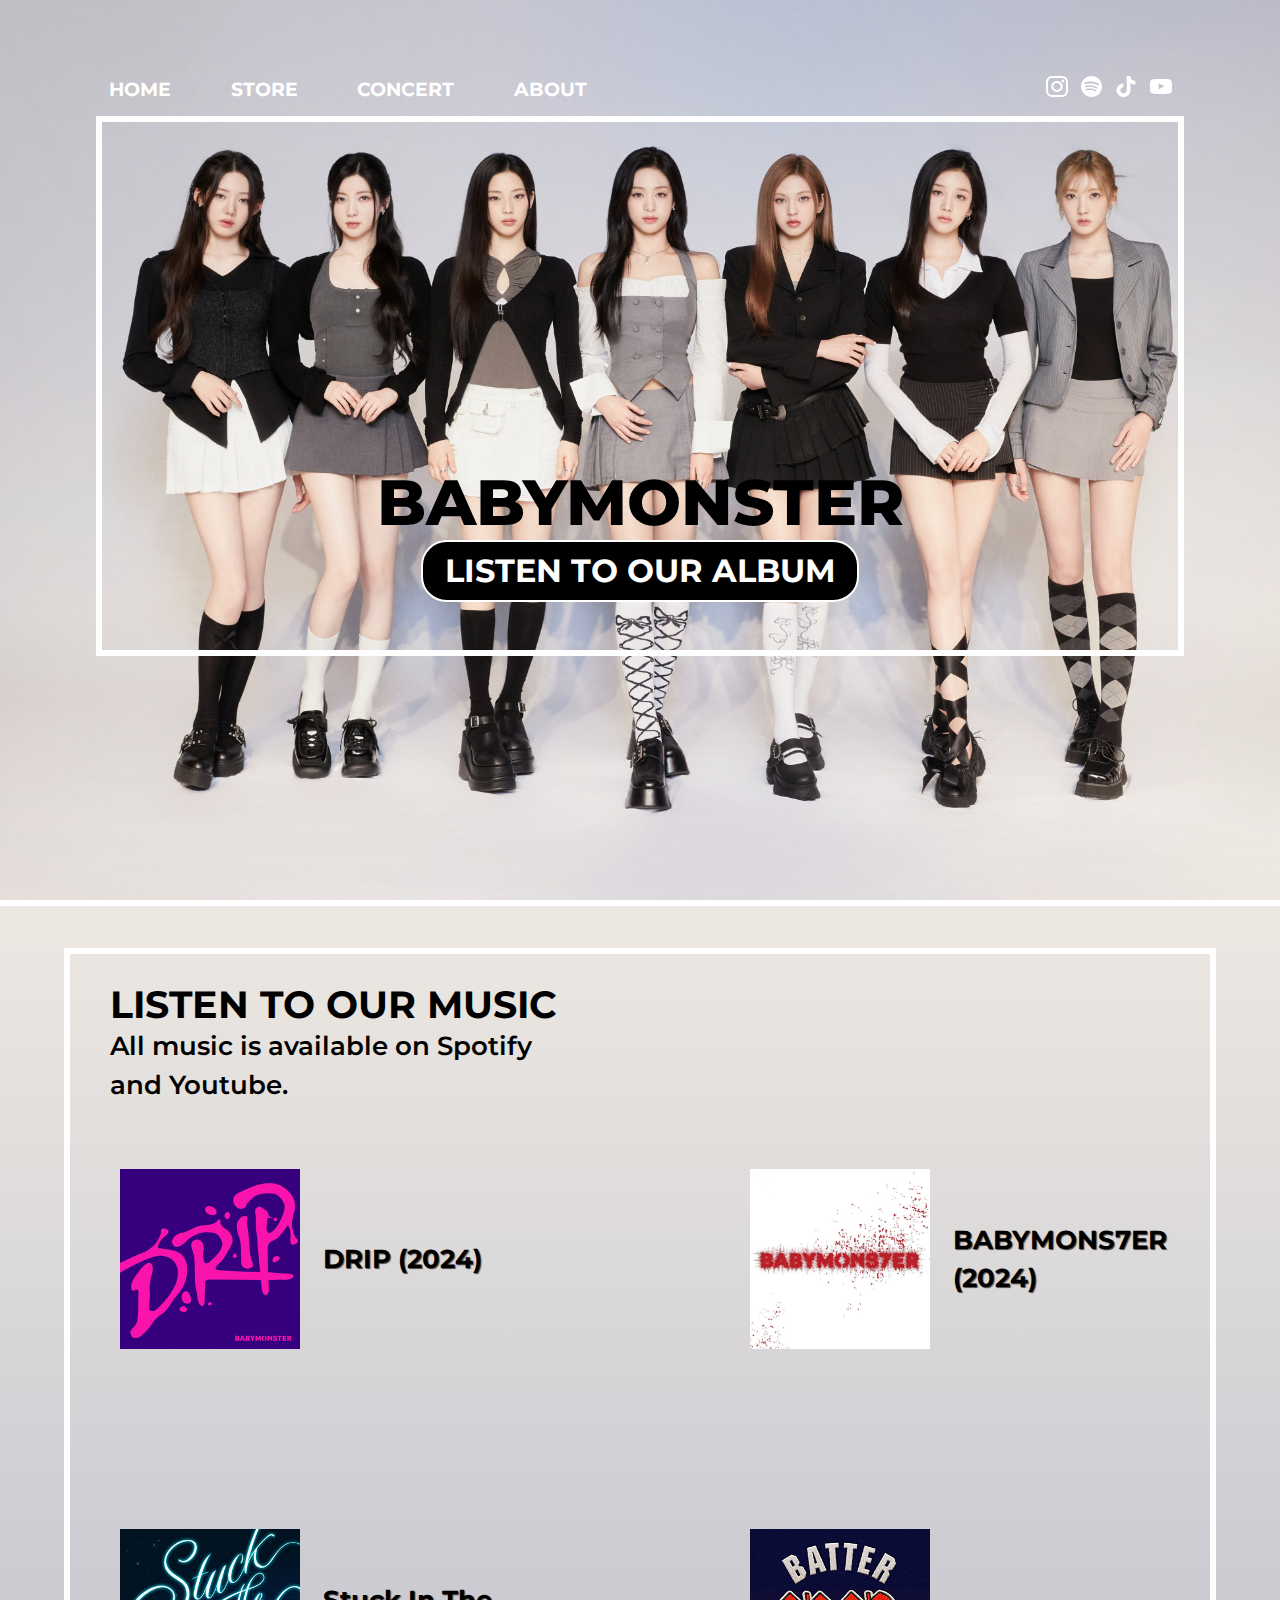
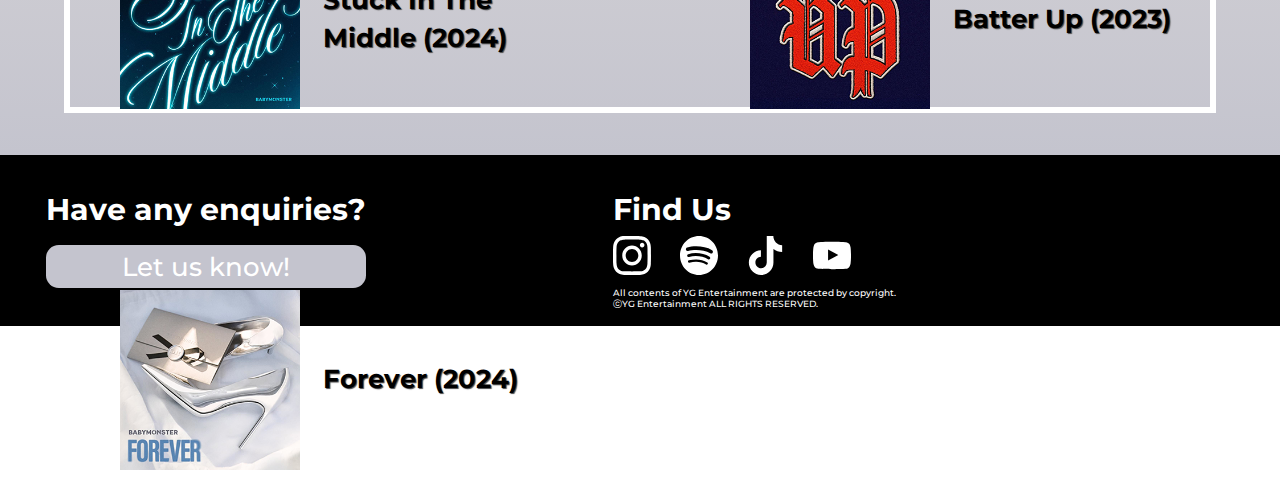
==== commit a940fe5a: "29/11 Footer" ====
--- a/index.html
+++ b/index.html
@@ -87,6 +87,40 @@
             </div>
         </div>
     </section>
+    <footer>
+        <div class="issues">
+            <h3>Have any enquiries?</h3>
+            <button id="issueButton">Let us know!</button>
+            <div id="issueForm" style="display: none;">
+                <input type="email" id="userEmail" placeholder="johndoe@gmail.com" required>
+                <textarea id="userIssue" placeholder="Describe your issue..." required></textarea>
+                <button id="submitIssue">Submit</button>
+            </div>
+        </div>
+        <div class="contact-us">
+            <div class="contact-footer">
+                <h3>Find Us</h3>
+            </div>
+            <div class="social-footer"> 
+                <a href="https://www.instagram.com/babymonster_ygofficial/?hl=en" target="_blank">
+                    <img class="social-icons2" id="instagram" src="img/instagram.svg" alt="Instagram Logo">
+                </a>
+                <a href="https://open.spotify.com/artist/1SIocsqdEefUTE6XKGUiVS" target="_blank">
+                    <img class="social-icons2" id="spotify" src="img/spotify.svg" alt="Spotify Logo">
+                </a>
+                <a href="https://www.tiktok.com/@babymonster_yg_tiktok?lang=en" target="_blank">
+                    <img class="social-icons2" id="tiktok" src="img/tiktok.svg" alt="TikTok Logo">
+                </a>
+                <a href="https://www.youtube.com/channel/UCqwUnggBBct-AY2lAdI88jQ" target="_blank">
+                    <img class="social-icons2" id="youtube" src="img/youtube.svg" alt="Youtube Logo">
+                </a>
+            </div>
+            <div class="copyright">
+                <p>All contents of YG Entertainment are protected by copyright.</p>
+                <p>ⓒYG Entertainment ALL RIGHTS RESERVED.</p>
+            </div>
+        </div>
+    </footer>
     <script src="script.js"></script>
 </body>
-</html>
+</html>--- a/style.css
+++ b/style.css
@@ -428,4 +428,96 @@
 .sponsorship-email {
     color: #531B1B !important;
     font-weight: 800 !important;
+}
+
+/* Footer */
+
+footer {
+    background-color: #000000;
+    color: white;
+    padding: 20px;
+    display: flex;
+    flex-direction: row;
+}
+
+footer .issues {
+    font-family: "Montserrat";
+    font-weight: 700;
+    color: white;
+    font-size: 2vw;
+    margin-top: 2vh;
+    display: flex;
+    flex-direction: column;
+    align-items: left;
+    margin-left: 2vw;
+}
+
+footer button {
+    font-family: "Montserrat";
+    font-weight: 500;
+    margin-top: 2vh;
+    margin-bottom: 2vh;
+    background-color: #C4C4CE;
+    color: white;
+    border: none;
+    cursor: pointer;
+    font-size: 2vw;
+    padding: 2% 2%;
+    border-radius: 1vw;
+    max-width: 30vw;
+}
+
+footer input, footer textarea {
+    display: block;
+    width: 80%;
+    margin: 10px;
+    padding: 10px;
+    font-size: 1.5vw;
+}
+
+footer textarea {
+    height: 10vh;
+}
+
+footer #submitIssue {
+    background-color: #C4C4CE;
+    color: white;
+    border: none;
+    cursor: pointer;
+    font-size: 3vw;
+}
+
+footer .contact-us {
+    position: absolute;
+    display: flex;
+    flex-direction: column;
+    align-items: left;
+    right: 0;
+    margin-right: 30%;
+    margin-top: 2vh;
+}
+
+footer .social-footer {
+    display: flex;
+    flex-direction: row;
+    gap: 10%;
+}
+
+footer .contact-footer {
+    font-family: "Montserrat";
+    font-weight: 500;
+    font-size: 2vw;
+}
+
+footer .social-icons2 {
+    margin-top: 1vh;
+    width: 3vw;
+    height: 3vw;
+}
+
+footer .copyright {
+    font-family: "Montserrat";
+    font-weight: 500;
+    font-size: 0.7vw;
+    margin-top: 1vh;
 }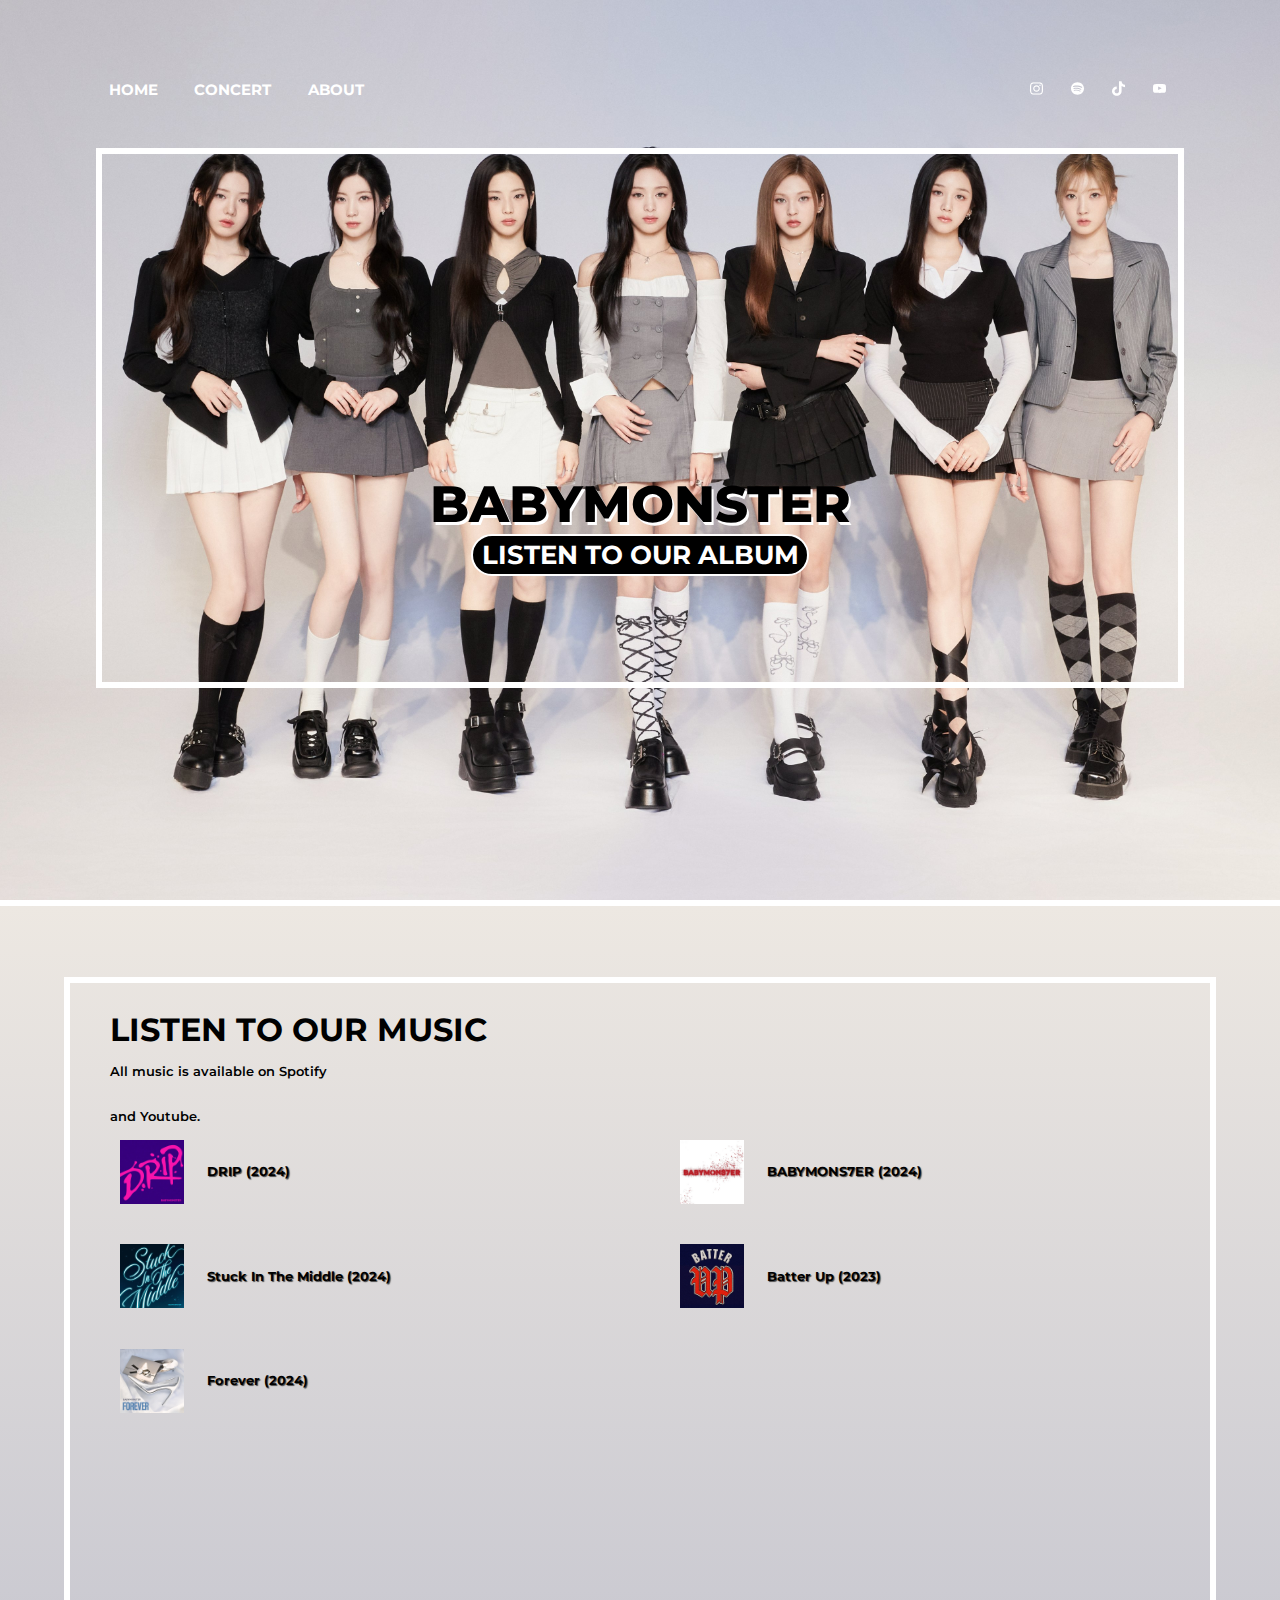
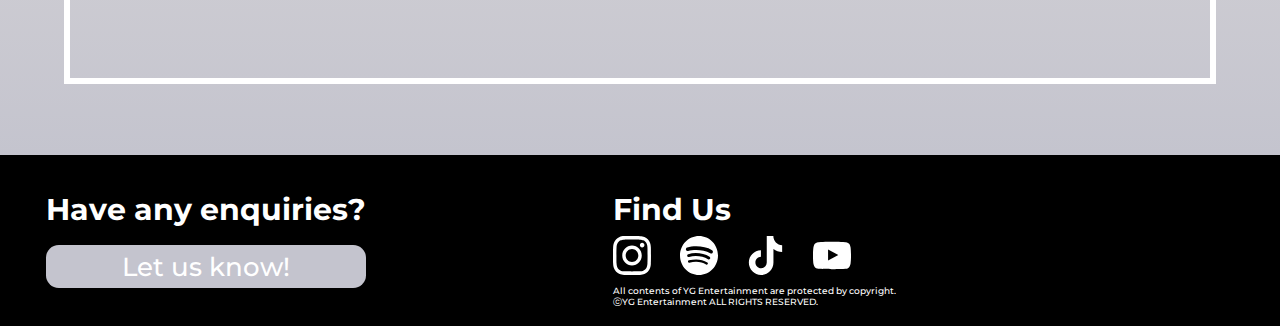
==== commit f1e446cf: "30/11 Media Queries and more interaction/animations" ====
--- a/index.html
+++ b/index.html
@@ -16,7 +16,6 @@
             <nav>
                 <div id="nav-box-words">
                     <a class="nav-bar" id="home" href="index.html">HOME</a>
-                    <a class="nav-bar" id="store" href="store.html">STORE</a>
                     <a class="nav-bar" id="concert" href="concert.html">CONCERT</a>
                     <a class="nav-bar" id="about" href="about.html">ABOUT</a>
                 </div>
--- a/style.css
+++ b/style.css
@@ -1,7 +1,13 @@
+
+
 * {
     margin: 0;
     padding: 0;
     box-sizing: border-box;
+}
+
+html {
+    font-size: calc(100% * (100vw / 4096));
 }
 
 body {
@@ -82,6 +88,9 @@
     border: 0.5vw solid white;
     background-color: transparent;
     margin-bottom: 10%;
+    display: flex;
+    justify-content: center;
+    align-items: center;
 }
 
 .box-content {
@@ -89,11 +98,12 @@
 }
 
 .main-logo {
-    margin-top: 32%;
+    margin-top: 0;
     font-family: "Montserrat";
     font-weight: 800;
     color: black;
     font-size: 5vw;
+    text-shadow: 0.2vw 0.2vw white;
 }
 
 .album-button {
@@ -106,6 +116,12 @@
     font-family: "Montserrat";
     font-weight: 700;
     font-size: 2.5vw;
+    transition: background-color 0.3s ease, box-shadow 0.3s ease;
+}
+
+.album-button:hover {
+    background-color: #ffffff;
+    color: rgb(0, 0, 0);
 }
 
 #page2 {
@@ -154,8 +170,8 @@
 
 #page2 .album-content {
     display: grid;
-    grid-template-columns: 1fr 1fr; 
-    gap: 10em; 
+    grid-template-columns: repeat(2, 1fr);
+    gap: 2em; 
     width: 100%;
     margin-top: 5%;
 }
@@ -168,7 +184,7 @@
 }
 
 #page2 .album-content .album img {
-    max-width: 40%;
+    max-width: 100%;
     height: auto;
 }
 
@@ -279,7 +295,6 @@
     font-family: "Montserrat";
     font-weight: 800;
 }
-
 
 .carousel-btn {
     background-color: transparent;
@@ -291,6 +306,11 @@
     top: 50%;
     transform: translateY(-50%);
     color: white;
+    transition: transform 0.3s ease;
+}
+
+.carousel-btn:hover {
+    transform: translateY(-50%) scale(1.2);
 }
 
 .carousel-btn.prev {
@@ -299,6 +319,25 @@
 
 .carousel-btn.next {
     right: 5%;
+}
+
+.description {
+    font-family: "Montserrat";
+    font-weight: 800;
+    color: black;
+    margin-top: -10%;
+    width: 80%;
+    margin-left: 9%;
+}
+
+#description-title {
+    font-size: 3vw;
+    font-style: italic;
+    font-weight: 900 !important;
+}
+
+#description-para {
+    font-size: 1vw;
 }
 
 /* Concert Page */
@@ -410,6 +449,15 @@
     margin: 0 1% 0 1%;
 }
 
+#page1-concert .box-content3 a {
+    text-decoration: none;
+}
+
+#page1-concert .box-content3 .sponsorship .sponsorship-email:hover {
+    text-decoration: none;
+    color: black !important;
+}
+
 #page1-concert .box-content3 .schedule:last-child {
     border-bottom: none;
 }
@@ -520,4 +568,463 @@
     font-weight: 500;
     font-size: 0.7vw;
     margin-top: 1vh;
+}
+
+#issueButton {
+    transition: background-color 0.3s ease, box-shadow 0.3s ease;
+}
+
+#issueButton:hover {
+    background-color: black;
+    box-shadow: inset 0 0 0 2px white; 
+    color: white;
+}
+
+#submitIssue {
+    transition: background-color 0.3s ease, box-shadow 0.3s ease;
+}
+
+#submitIssue:hover {
+    background-color: black;
+    box-shadow: inset 0 0 0 2px white;
+    color: white;
+}
+
+/* Media Queries for Responsiveness */
+@media (max-width: 2560px) {
+    html {
+        font-size: calc(100% * (2560 / 4096));
+    }
+
+    .nav-bar {
+        font-size: 1.2vw;
+    }
+
+    .social-icons {
+        width: 2vw;
+        height: 2vw;
+        padding-right: 1vw;
+    }
+
+    .box {
+        height: 70%;
+        margin-top: 5%;
+    }
+
+    .box-content {
+        margin-top: 20%;
+    }   
+
+    .main-logo {
+        font-size: 4vw;
+    }
+
+    .album-button {
+        font-size: 2vw;
+    }
+
+    #page2 h2 {
+        font-size: 2.5vw;
+    }
+
+    #page2 p {
+        font-size: 1vw;
+        line-height: 5vh;
+    }
+
+    #page2 .album-content {
+        grid-template-columns: repeat(2, 1fr); 
+        margin-top: -1vh;
+    }
+
+    #page2 .album-content .album a p {
+        font-size: 1vw;
+    }
+
+    #page2 .album-content .album img {
+        width: 5vw;
+        height: auto;
+    }
+    
+    #page2 {
+        padding-bottom: 5%;
+    }
+
+    #page1-concert nav {
+        margin-top: -5vh;
+    }
+
+    .box3 {
+        margin-top: 2vh;
+    }
+
+    .box2 {
+        margin-top: 10.5vh;
+    }
+
+    .profile {
+        padding: 10%;
+    }
+}
+
+@media (max-height: 1440px) {
+    html {
+        font-size: calc(100% * (2560 / 4096));
+    }
+
+    .nav-bar {
+        font-size: 1.2vw;
+    }
+
+    .social-icons {
+        width: 2vw;
+        height: 2vw;
+        padding-right: 1vw;
+    }
+
+    .box {
+        height: 70%;
+        margin-top: 5%;
+    }
+
+    .box-content {
+        margin-top: 20%;
+    }   
+
+    .main-logo {
+        font-size: 4vw;
+    }
+
+    .album-button {
+        font-size: 2vw;
+    }
+
+    #page2 h2 {
+        font-size: 2.5vw;
+    }
+
+    #page2 p {
+        font-size: 1vw;
+        line-height: 5vh;
+    }
+
+    #page2 .album-content {
+        grid-template-columns: repeat(2, 1fr); 
+        margin-top: -1vh;
+    }
+
+    #page2 .album-content .album a p {
+        font-size: 1vw;
+    }
+
+    #page2 .album-content .album img {
+        width: 5vw;
+        height: auto;
+    }
+    
+    #page2 {
+        padding-bottom: 5%;
+    }
+
+    #page1-concert nav {
+        margin-top: -5vh;
+    }
+
+    .box3 {
+        margin-top: 2vh;
+    }
+
+    .box2 {
+        margin-top: 10.5vh;
+    }
+
+    .profile {
+        padding: 10%;
+    }
+}
+
+@media (max-width: 1024px) {
+    html {
+        font-size: calc(100% * (1024 / 4096));
+    }
+
+    nav {
+        flex-direction: row;
+        align-items: flex-start;
+        background-color: #000000;
+        top: 0;
+        position: fixed; 
+        min-width: 100%;
+        z-index: 1000;
+        right: 0;
+    }
+
+    #page1-concert {
+        height: auto;
+        padding-bottom: 15vh;
+    }
+
+    #nav-box-words, #nav-box-social {
+        flex-direction: row;
+        align-items: flex-start;
+    }
+
+    #nav-box-social {
+        margin-right: 10%;
+    }
+
+    #nav-box-words {
+        margin-left: 5%;
+    }
+
+    .nav-bar {
+        margin: 2vw 0;
+        font-size: 2vw;
+    }
+
+    .social-icons {
+        margin: 2vw 0;
+        height: 1.7vh;
+        width: auto;
+    }
+
+    .box {
+        height: 70%; 
+        margin-top: -5vh; 
+    }
+
+    .main-logo {
+        font-size: 7vw;
+        margin-top: 80%;
+    }
+
+    .album-button {
+        font-size: 4vw;
+        padding: 8px 16px;
+    }
+
+    #page1-about .box2 {
+        height: 50%;
+    }
+
+    #page2 h2 {
+        font-size: 5vw;
+    }
+
+    #page2 p {
+        font-size: 3vw;
+        line-height: 2vh;
+    }
+
+    #page2 .album-content {
+        grid-template-columns: 2, 1fr; 
+        margin-top: 5%;
+        gap: 3.5%;
+    }
+
+    #page2 .album-content .album a p {
+        font-size: 2vw;
+    }
+
+    #page2 .album-content .album img {
+        width: 20vw; 
+        height: auto;
+    }
+
+    #page1-concert nav {
+        top: 0;
+        position: fixed;
+        width: 100%;
+        z-index: 1000;
+        margin-top: -0.05%;
+    }
+}
+
+@media (max-width: 768px) {
+    html {
+        font-size: calc(100% * (768 / 4096));
+    }
+
+    nav {
+        flex-direction: row;
+        align-items: flex-start;
+        background-color: #000000;
+        top: 0;
+        position: fixed; 
+        min-width: 100%;
+        z-index: 1000;
+        right: 0;
+    }
+
+    #page1-concert {
+        height: auto;
+        padding-bottom: 15vh;
+    }
+
+    #nav-box-words, #nav-box-social {
+        flex-direction: row;
+        align-items: flex-start;
+    }
+
+    #nav-box-social {
+        margin-right: 10%;
+    }
+
+    #nav-box-words {
+        margin-left: 5%;
+    }
+
+    .nav-bar {
+        margin: 2vw 0;
+        font-size: 2vw;
+    }
+
+    .social-icons {
+        margin: 2vw 0;
+        height: 1vh;
+        width: auto;
+    }
+
+    .box {
+        height: 70%; 
+        margin-top: -5vh; 
+    }
+
+    .main-logo {
+        font-size: 7vw;
+        margin-top: 80%;
+    }
+
+    .album-button {
+        font-size: 4vw;
+        padding: 8px 16px;
+    }
+    
+    #page1-about .box2 {
+        height: 40%;
+    }
+
+    #page2 h2 {
+        font-size: 5vw;
+    }
+
+    #page2 p {
+        font-size: 3vw;
+        line-height: 2vh;
+    }
+
+    #page2 .album-content {
+        grid-template-columns: 2, 1fr; 
+        margin-top: 5%;
+        gap: 3.5%;
+    }
+
+    #page2 .album-content .album a p {
+        font-size: 2vw;
+    }
+
+    #page2 .album-content .album img {
+        width: 20vw; 
+        height: auto;
+    }
+
+    #page1-concert nav {
+        top: 0;
+        position: fixed;
+        width: 100%;
+        z-index: 1000;
+        margin-top: -0.05%;
+    }
+}
+
+@media (max-width: 480px) {
+    html {
+        font-size: calc(100% * (480 / 4096));
+    }
+
+    nav {
+        flex-direction: row;
+        align-items: flex-start;
+        background-color: #000000;
+        top: 0;
+        position: fixed; 
+        min-width: 100%;
+        z-index: 1000;
+        right: 0;
+    }
+
+    #nav-box-words, #nav-box-social {
+        flex-direction: row;
+        align-items: flex-start;
+    }
+
+    #nav-box-social {
+        margin-right: 10%;
+    }
+
+    #nav-box-words {
+        margin-left: 5%;
+    }
+
+    .nav-bar {
+        margin: 2vw 0;
+        font-size: 2vw;
+    }
+
+    .social-icons {
+        margin: 2vw 0;
+        height: 0.7vh;
+        width: auto;
+    }
+
+    .box {
+        height: 70%; 
+        margin-top: -5vh; 
+    }
+
+    .main-logo {
+        font-size: 7vw;
+        margin-top: 80%;
+    }
+
+    .album-button {
+        font-size: 4vw;
+        padding: 8px 16px;
+    }
+
+    #page1-about .box2 {
+        height: 30%;
+    }
+
+    #page2 h2 {
+        font-size: 5vw;
+    }
+
+    #page2 p {
+        font-size: 3vw;
+        line-height: 2vh;
+    }
+
+    #page2 .album-content {
+        grid-template-columns: 1fr; 
+        margin-top: 5%;
+        gap: 3.5%;
+    }
+
+    #page2 .album-content .album a p {
+        font-size: 3vw;
+    }
+
+    #page2 .album-content .album img {
+        width: 25vw; 
+        height: auto;
+    }
+
+    #page1-concert nav {
+        top: 0;
+        position: fixed; 
+        width: 100%; 
+        z-index: 1000; 
+        margin-top: -0.05%;
+    }
 }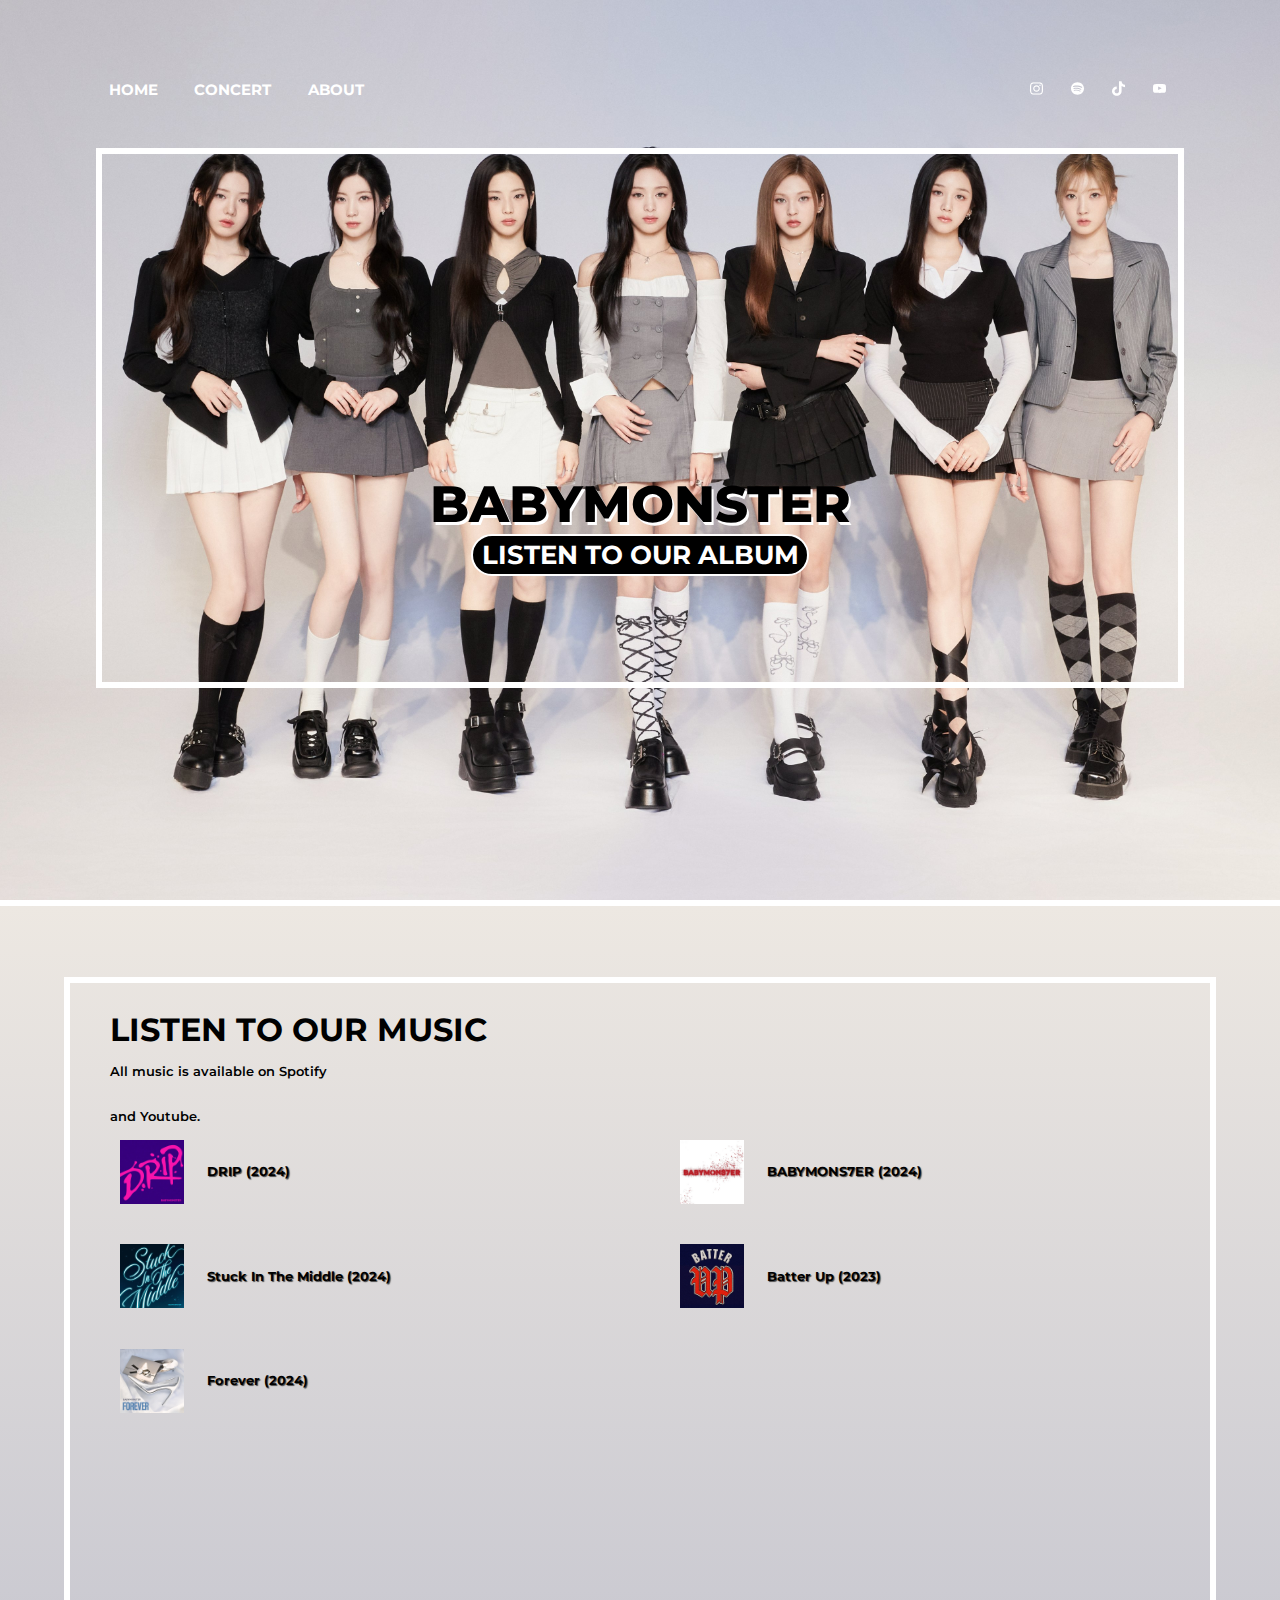
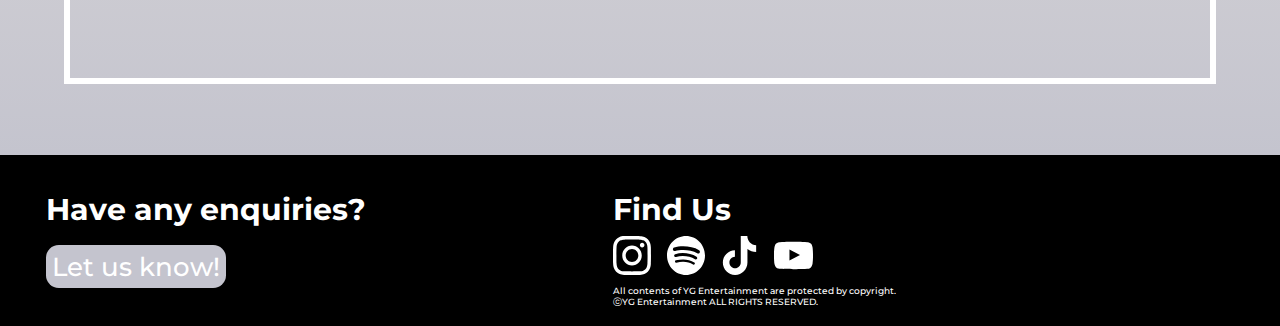
==== commit 012fd8bb: "1/12 Making changes to pass w3c validation" ====
--- a/index.html
+++ b/index.html
@@ -11,7 +11,7 @@
     <link href="https://fonts.googleapis.com/css2?family=Agdasima:wght@400;700&family=Montserrat:ital,wght@0,100..900;1,100..900&family=Open+Sans:ital,wght@0,300..800;1,300..800&display=swap" rel="stylesheet">
 </head>
 <body>
-    <section id="page1">
+    <div id="page1">
         <header>
             <nav>
                 <div id="nav-box-words">
@@ -21,16 +21,16 @@
                 </div>
                 <div id="nav-box-social">
                     <a href="https://www.instagram.com/babymonster_ygofficial/?hl=en" target="_blank">
-                        <img class="social-icons" id="instagram" src="img/instagram.svg" alt="Instagram Logo">
+                        <img class="social-icons" src="img/instagram.svg" alt="Instagram Logo">
                     </a>
                     <a href="https://open.spotify.com/artist/1SIocsqdEefUTE6XKGUiVS" target="_blank">
-                        <img class="social-icons" id="spotify" src="img/spotify.svg" alt="Spotify Logo">
+                        <img class="social-icons" src="img/spotify.svg" alt="Spotify Logo">
                     </a>
                     <a href="https://www.tiktok.com/@babymonster_yg_tiktok?lang=en" target="_blank">
-                        <img class="social-icons" id="tiktok" src="img/tiktok.svg" alt="TikTok Logo">
+                        <img class="social-icons" src="img/tiktok.svg" alt="TikTok Logo">
                     </a>
                     <a href="https://www.youtube.com/channel/UCqwUnggBBct-AY2lAdI88jQ" target="_blank">
-                        <img class="social-icons" id="youtube" src="img/youtube.svg" alt="Youtube Logo">
+                        <img class="social-icons" src="img/youtube.svg" alt="Youtube Logo">
                     </a>
                 </div>
             </nav>
@@ -43,7 +43,7 @@
                 </div>
             </div>
         </div>
-    </section>
+    </div>
     <section id="page2">
         <div class="box-container">
             <div class="box">
@@ -53,7 +53,7 @@
                     <div class="album-content">
                         <div class="album">
                             <a href="https://open.spotify.com/album/6Lp82GTJXzgtIopT0g7N7k?si=uk6y55k2RQSVbbXw8c08iQ" target="_blank">
-                                <img src="img/DRIP.jpeg" alt="DRIP Album" width="316px" height="316px">
+                                <img src="img/DRIP.jpeg" alt="DRIP Album" width="316" height="316">
                                 <p>DRIP (2024)</p>
                             </a>
                         </div>
@@ -102,16 +102,16 @@
             </div>
             <div class="social-footer"> 
                 <a href="https://www.instagram.com/babymonster_ygofficial/?hl=en" target="_blank">
-                    <img class="social-icons2" id="instagram" src="img/instagram.svg" alt="Instagram Logo">
+                    <img class="social-icons2" src="img/instagram.svg" alt="Instagram Logo">
                 </a>
                 <a href="https://open.spotify.com/artist/1SIocsqdEefUTE6XKGUiVS" target="_blank">
-                    <img class="social-icons2" id="spotify" src="img/spotify.svg" alt="Spotify Logo">
+                    <img class="social-icons2" src="img/spotify.svg" alt="Spotify Logo">
                 </a>
                 <a href="https://www.tiktok.com/@babymonster_yg_tiktok?lang=en" target="_blank">
-                    <img class="social-icons2" id="tiktok" src="img/tiktok.svg" alt="TikTok Logo">
+                    <img class="social-icons2" src="img/tiktok.svg" alt="TikTok Logo">
                 </a>
                 <a href="https://www.youtube.com/channel/UCqwUnggBBct-AY2lAdI88jQ" target="_blank">
-                    <img class="social-icons2" id="youtube" src="img/youtube.svg" alt="Youtube Logo">
+                    <img class="social-icons2" src="img/youtube.svg" alt="Youtube Logo">
                 </a>
             </div>
             <div class="copyright">
--- a/style.css
+++ b/style.css
@@ -7,7 +7,7 @@
 }
 
 html {
-    font-size: calc(100% * (100vw / 4096));
+    font-size: calc(100% * (4096 / 4096));
 }
 
 body {
@@ -23,7 +23,7 @@
 
 #page1 {
     height: 100vh;
-    background-image: url('img/BABYMONSTER Background Image.jpg');
+    background-image: url('img/BABYMONSTER-Background-Image.jpg');
     background-size: cover;
     background-position: center top;
     background-repeat: no-repeat;
@@ -496,7 +496,7 @@
     margin-top: 2vh;
     display: flex;
     flex-direction: column;
-    align-items: left;
+    align-items: flex-start;
     margin-left: 2vw;
 }
 
@@ -539,7 +539,7 @@
     position: absolute;
     display: flex;
     flex-direction: column;
-    align-items: left;
+    align-items: flex-start;
     right: 0;
     margin-right: 30%;
     margin-top: 2vh;
@@ -817,7 +817,7 @@
     }
 
     #page2 .album-content {
-        grid-template-columns: 2, 1fr; 
+        grid-template-columns: 2fr 1fr; 
         margin-top: 5%;
         gap: 3.5%;
     }
@@ -914,7 +914,7 @@
     }
 
     #page2 .album-content {
-        grid-template-columns: 2, 1fr; 
+        grid-template-columns: 2fr 1fr; 
         margin-top: 5%;
         gap: 3.5%;
     }
@@ -934,6 +934,18 @@
         width: 100%;
         z-index: 1000;
         margin-top: -0.05%;
+    }
+
+    #description-para {
+        inline-size: 50%;
+        overflow-wrap: break-word;
+        font-size: 1.75vw;
+    }
+
+    .description {
+        display: flex;
+        flex-direction: column;
+        margin-top: -25vh;
     }
 }
 
@@ -1027,4 +1039,16 @@
         z-index: 1000; 
         margin-top: -0.05%;
     }
+
+    #description-para {
+        inline-size: 50%;
+        overflow-wrap: break-word;
+        font-size: 2vw;
+    }
+
+    .description {
+        display: flex;
+        flex-direction: column;
+        margin-top: -30vh;
+    }
 }